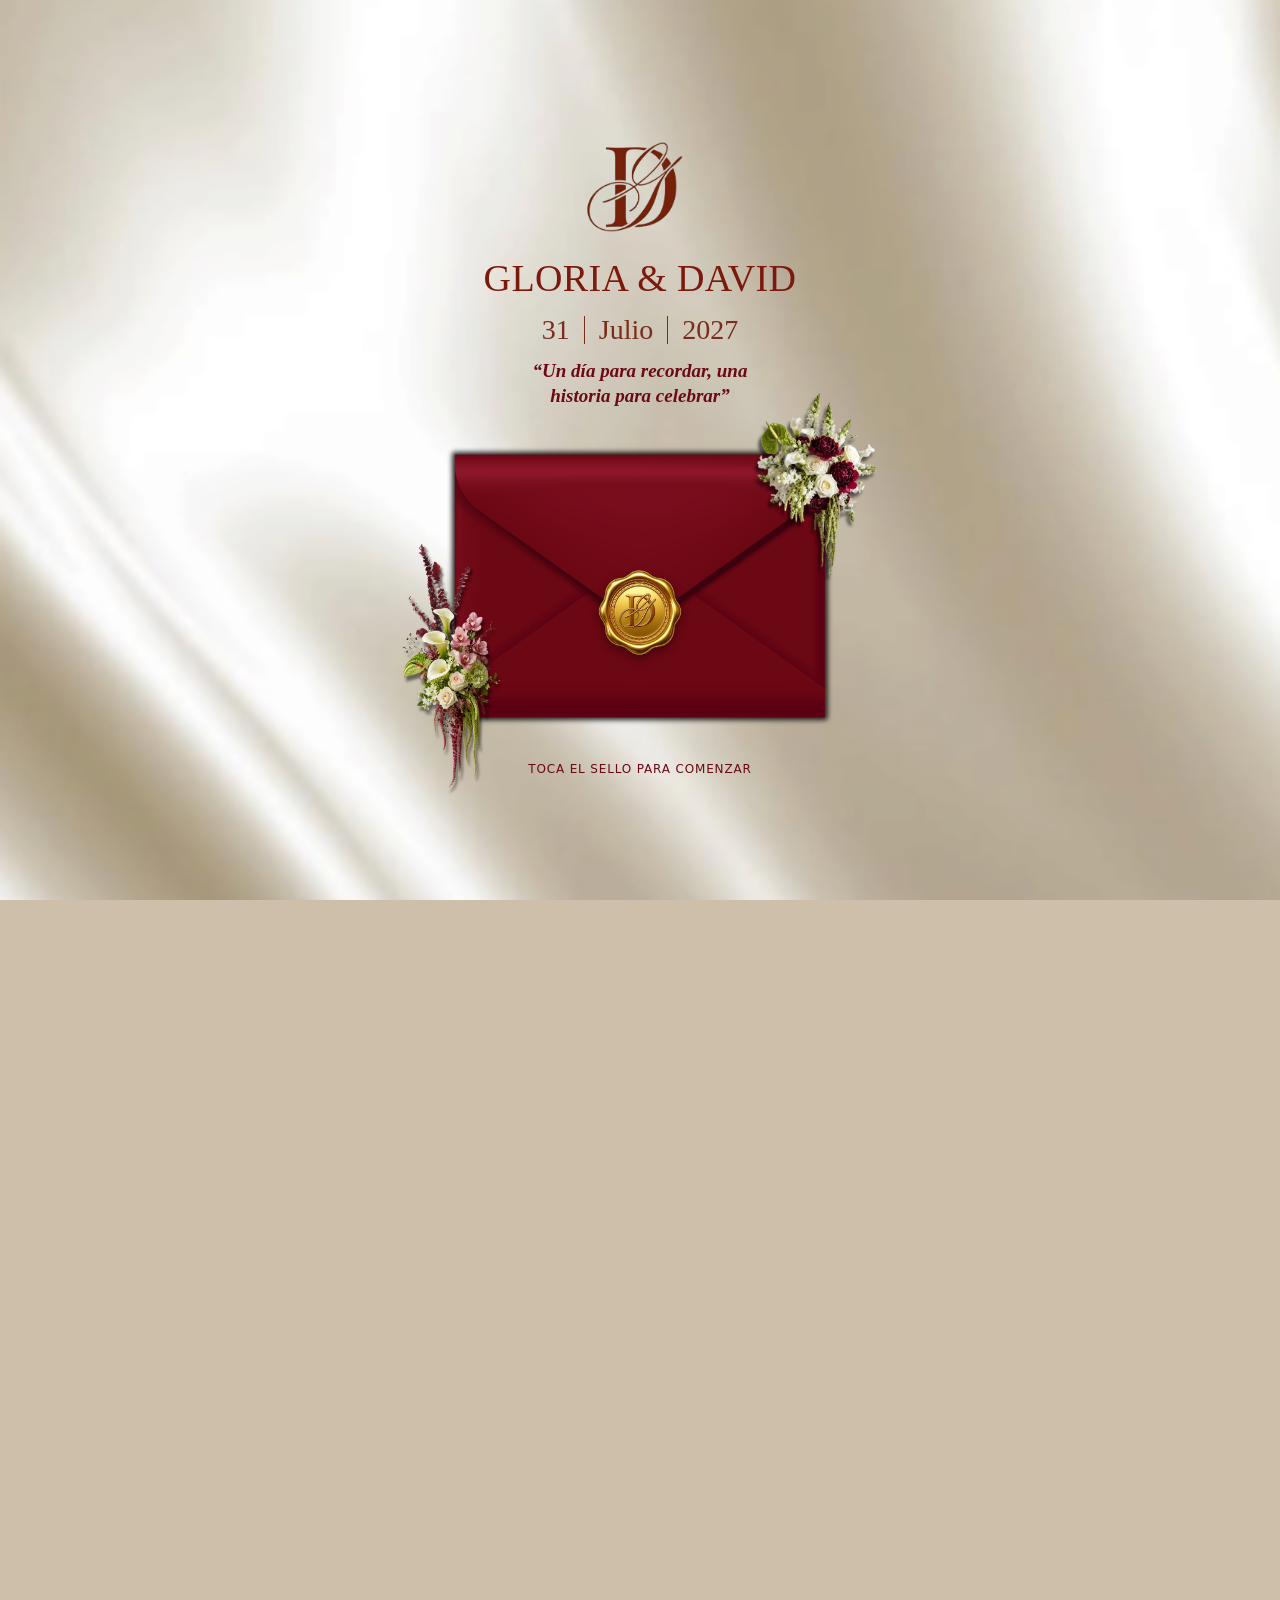
==== index.html @ 421b5a0f "Ajustes de textos para dispositivos moviles" ====
<!doctype html>
<html lang="es">
<head>
  <meta charset="utf-8">
  <meta name="viewport" content="width=device-width, initial-scale=1, viewport-fit=cover">
  <meta name="format-detection" content="telephone=no">
  <meta name="theme-color" content="#6b0a15">
  <meta name="description" content="Invitación a la boda de Gloria y David · 31 de julio de 2027">
  <title>Gloria &amp; David | Invitación de boda</title>
  <link rel="preload" href="assets/fonts/cormorant-garamond-latin-600-normal.woff2" as="font" type="font/woff2" crossorigin>
  <link rel="stylesheet" href="fonts.css">
  <link rel="stylesheet" href="styles.css">
  <script defer src="script.js"></script>
</head>
<body class="locked">

  <!-- ========== PANTALLA 1 · PORTADA CON SOBRE CERRADO ========== -->
  <section class="intro" id="intro" aria-label="Portada de la invitación">
    <div class="intro-inner">
      <img class="intro-mono" src="assets/monograma1.png" alt="Monograma DG">
      <h1 class="intro-names">GLORIA &amp; DAVID</h1>
      <p class="intro-date">31 <i></i> Julio <i></i> 2027</p>
      <p class="intro-quote">“Un día para recordar, una<br>historia para celebrar”</p>

      <div class="env-scene" id="envScene">
        <img class="env-img" src="assets/sobre1.png" alt="Sobre de invitación cerrado">
        <img class="fl fl-tr" src="assets/flor1p1.png" alt="">
        <img class="fl fl-bl" src="assets/flor8iglesia.png" alt="">
        <button class="seal" id="openInvitation" type="button" aria-label="Tocar el sello para abrir la invitación">
          <img src="assets/sello1.png" alt="">
        </button>
      </div>
      <p class="open-prompt" id="openPrompt">TOCA EL SELLO PARA COMENZAR</p>
    </div>
  </section>

  <!-- ========== PANTALLA 2 · INVITACIÓN COMPLETA ========== -->
  <main class="invitation" id="invitation" aria-hidden="true">

    <!-- A · Encabezado, padres, música y frase -->
    <section class="band silk">
      <div class="stage rv" style="--H:1152">
        <img class="it" style="--x:50;--y:35;--w:415" src="assets/sobre2.png" alt="">
        <img class="it" style="--x:75;--y:62;--w:360" src="assets/carta1.png" alt="">
        <img class="it" style="--x:229;--y:72;--w:55" src="assets/sello2.png" alt="">
        <img class="it" style="--x:50;--y:216;--w:415" src="assets/sobre2.0.png" alt="">

        <p class="it t nb" data-mw="118" style="--x:93;--y:135;--w:328;--fs:14">NUESTRA BODA</p>
        <h2 class="it t names" data-mw="216" style="--x:130;--y:152;--w:330;--fs:70" aria-label="David y Gloria">
          <span class="n1">David</span><span class="amp">&amp;</span><span class="n2">Gloria</span>
        </h2>
        <img class="it" style="--x:50;--y:215;--w:415;--h:165" src="assets/sobre2.0.png" alt="" data-crop>
        <img class="it" id="cardParents" style="--x:28;--y:340;--w:202" src="assets/carta2.png" alt="">
        <div class="it t parents" data-limit="#cardParents" style="--x:40;--y:405;--w:178;--fs:12">
          <p class="honor">TENEMOS EL HONOR DE INVITARTE A NUESTRA BODA</p>
          <p class="con">En compañía de nuestros padres</p>
          <p class="pp">Sr. David Ramírez García<br>Sra. Cristina Balderas Vera</p>
          <p class="amp2">&amp;</p>
          <p class="pp">Sr. Juan Manuel<br>Del Angel Sequera<br>Sra. Martha Gaspar Hernandez</p>
        </div>
        <img class="it" style="--x:337;--y:280;--w:160;" src="assets/flor3p2.png" alt="">
        <button class="it vinyl" id="vinyl" type="button" style="--x:275;--y:385;--w:210" aria-label="Reproducir o pausar la música">
          <img src="assets/Disco.png" alt="">
        </button>
        <img class="it" style="--x:150;--y:410;--w:230" src="assets/flor4p2.png" alt="">
        <img class="it" style="--x:105;--y:700;--w:340" src="assets/carta3.png" alt="">
        <p class="it t quote" data-mw="231" style="--x:144;--y:783;--w:260;--fs:27">Nos encontramos, nos<br>elegimos y hoy<br>queremos<br>compartir<br>con ustedes<br>nuestra<br>felicidad.</p>
        <img class="it" style="--x:145;--y:860;--w:220" src="assets/novios.png" alt="Ilustración de los novios">
        <img class="it" style="--x:80;--y:889;--w:70" src="assets/velasp1.png" alt="">
        <img class="it" style="--x:300;--y:670;--w:170" src="assets/flor5p2.png" alt="">
        <img class="it" style="--x:400;--y:1000;--w:105" src="assets/flor6p2.png" alt="">
      </div>
    </section>

    <!-- B · Cuenta regresiva y calendario -->
    <section class="band wine">
      <div class="stage rv" style="--H:790">
        <h3 class="it t faltan" data-mw="227" style="--x:0;--y:60;--w:515;--fs:30">SOLO FALTAN</h3>
        <div class="it t countdown" id="countdown" style="--x:60;--y:100;--w:392;--fs:50">
          <div ><b id="days">000</b><span>DÍAS</span></div>
          <div><b id="hours">00</b><span>HORAS</span></div>
          <div><b id="minutes">00</b><span>MIN</span></div>
          <div><b id="seconds">00</b><span>SEG</span></div>
        </div>
        <p class="it t cd-done" id="countdownDone" hidden style="--x:40;--y:90;--w:420;--fs:30"></p>
        <img class="it" style="--x:80;--y:210;--w:380" src="assets/calendario.png" alt="Calendario de julio de 2027 con el día 31 marcado">
        <img class="it" style="--x:30;--y:390;--w:210" src="assets/flor7calend.png" alt="">
        <button class="it pill" id="calendarBtn" type="button" data-mw="113" style="--x:178;--y:720;--w:156;--h:50;--fs:15">AÑADIR A<br>CALENDARIO</button>
      </div>

      <!-- C · Ceremonia religiosa -->
      <div class="stage rv" style="--H:770">
        <img class="it" style="--x:55;--y:50;--w:403" src="assets/ceremonia.png" alt="">
        <h3 class="it t ev-title" data-mw="269" style="--x:55;--y:138;--w:403;--fs:42">CEREMONIA<br>RELIGIOSA</h3>
        <p class="it t ev-time" data-mw="119" style="--x:55;--y:228;--w:403;--fs:34">6:00 PM</p>
        <img class="it" style="--x:131;--y:282;--w:250" src="assets/iglesia.png" alt="Ilustración de la parroquia">
        <p class="it t ev-place" data-mw="211" style="--x:100;--y:528;--w:312;--fs:26">Parroquia Nuestra<br>Señora del Refugio</p>
        <p class="it t ev-addr" data-mw="238" style="--x:90;--y:595;--w:332;--fs:19">Calle 20 de Noviembre,<br>809, Emiliano Zapata</p>
        <img class="it" style="--x:15;--y:435;--w:170" src="assets/for6.png" alt="">
        <img class="it" style="--x:340;--y:575;--w:160" src="assets/flor9iglesia.png" alt="">
        <a class="it pill" id="mapChurch" target="_blank" rel="noopener" href="#" data-mw="145" style="--x:163;--y:735;--w:187;--h:48;--fs:16">VER UBICACIÓN</a>
      </div>

      <!-- H · Recepción -->
      <div class="stage rv" style="--H:760">
        <img class="it" style="--x:38;--y:70;--w:437" src="assets/recepcion.png" alt="">
        <h3 class="it t ev-title r" data-mw="242" style="--x:40;--y:192;--w:437;--fs:40">RECEPCIÓN</h3>
        <p class="it t ev-time" data-mw="113" style="--x:38;--y:228;--w:437;--fs:32">8:00 PM</p>
        <img class="it" style="--x:165;--y:270;--w:182" src="assets/mesaRecep.png" alt="Ilustración de mesa de banquete">
        <p class="it t ev-place" data-mw="263" style="--x:70;--y:434;--w:392;--fs:24">Salón de Eventos EMCEE</p>
        <p class="it t ev-addr" data-mw="201" style="--x:110;--y:472;--w:312;--fs:21">Av. Rodolfo Garza<br>Cantú, 1211, Col.<br>Tamaulipas</p>
        <img class="it" style="--x:100;--y:515;--w:330" src="assets/flor10recep.png" alt="">
        <a class="it pill" id="mapVenue" target="_blank" rel="noopener" href="#" data-mw="145" style="--x:163;--y:730;--w:187;--h:48;--fs:16">VER UBICACIÓN</a>
      </div>
    </section>

    <!-- I · Programa y J · Mensaje final -->
    <section class="band silk">
      <div class="stage rv" style="--H:560">
        <h3 class="it t prog" data-mw="267" style="--x:0;--y:20;--w:512;--fs:66">Programa</h3>
        <img class="it" style="--x:125;--y:115;--w:290" src="assets/programa.png" alt="Línea de tiempo: 6:00 pm Ceremonia religiosa; 8:00 pm Recepción; 8:30 pm Primer baile de los novios; 9:00 pm Cena y banquete; 1:00 am Fin de la celebración">
      </div>
      <div class="stage rv" style="--H:520">
        
        <img class="it" style="--x:50;--y:0;--w:415" src="assets/sobre2.png" alt="">
        <img class="it" style="--x:90;--y:0;--w:338" src="assets/carta4fin.png" alt="">
        <p class="it t fin" data-mw="213" style="--x:90;--y:56;--w:338;--fs:17.5">QUE LA ALEGRÍA DE<br>ESTE DÍA<br>PERMANEZCA SIEMPRE<br>EN NUESTROS<br>CORAZONES.</p>
        <p class="it t esp" data-mw="160" style="--x:90;--y:175;--w:338;--fs:30">Te esperamos.</p>
        <img class="it" style="--x:50;--y:175;--w:415" src="assets/sobre3fin.png" alt="">
        <img class="it" style="--x:366;--y:56;--w:100" src="assets/flor10fin.png" alt="">
        <a class="it pill pill-light" id="rsvpButton" target="_blank" rel="noopener" href="#" data-mw="102" style="--x:175;--y:228;--w:165;--h:38;--fs:13">CONFIRMA TU ASISTENCIA</a>
      </div>
    </section>
  </main>

  <button class="music-toggle" id="musicToggle" type="button" aria-pressed="false" aria-label="Activar o pausar música" hidden>
    <span class="music-note">♫</span>
  </button>
  <audio id="weddingMusic" loop preload="none"></audio>
  <div class="toast" id="toast" role="status" aria-live="polite"></div>
</body>
</html>
---- fonts.css ----
/* Fuentes alojadas localmente: así el diseño se ve igual aunque no haya internet o Google Fonts tarde en cargar */
@font-face{font-family:"Cormorant Garamond";font-style:normal;font-weight:400;font-display:swap;src:url("assets/fonts/cormorant-garamond-latin-400-normal.woff2") format("woff2")}
@font-face{font-family:"Cormorant Garamond";font-style:italic;font-weight:400;font-display:swap;src:url("assets/fonts/cormorant-garamond-latin-400-italic.woff2") format("woff2")}
@font-face{font-family:"Cormorant Garamond";font-style:normal;font-weight:500;font-display:swap;src:url("assets/fonts/cormorant-garamond-latin-500-normal.woff2") format("woff2")}
@font-face{font-family:"Cormorant Garamond";font-style:italic;font-weight:500;font-display:swap;src:url("assets/fonts/cormorant-garamond-latin-500-italic.woff2") format("woff2")}
@font-face{font-family:"Cormorant Garamond";font-style:normal;font-weight:600;font-display:swap;src:url("assets/fonts/cormorant-garamond-latin-600-normal.woff2") format("woff2")}
@font-face{font-family:"Cormorant Garamond";font-style:italic;font-weight:600;font-display:swap;src:url("assets/fonts/cormorant-garamond-latin-600-italic.woff2") format("woff2")}
@font-face{font-family:"Cormorant Garamond";font-style:normal;font-weight:700;font-display:swap;src:url("assets/fonts/cormorant-garamond-latin-700-normal.woff2") format("woff2")}
@font-face{font-family:"Cormorant Garamond";font-style:italic;font-weight:700;font-display:swap;src:url("assets/fonts/cormorant-garamond-latin-700-italic.woff2") format("woff2")}
@font-face{font-family:"Playfair Display";font-style:normal;font-weight:400;font-display:swap;src:url("assets/fonts/playfair-display-latin-400-normal.woff2") format("woff2")}
@font-face{font-family:"Playfair Display";font-style:italic;font-weight:400;font-display:swap;src:url("assets/fonts/playfair-display-latin-400-italic.woff2") format("woff2")}
@font-face{font-family:"Playfair Display";font-style:normal;font-weight:500;font-display:swap;src:url("assets/fonts/playfair-display-latin-500-normal.woff2") format("woff2")}
@font-face{font-family:"Playfair Display";font-style:italic;font-weight:500;font-display:swap;src:url("assets/fonts/playfair-display-latin-500-italic.woff2") format("woff2")}
@font-face{font-family:"Playfair Display";font-style:normal;font-weight:600;font-display:swap;src:url("assets/fonts/playfair-display-latin-600-normal.woff2") format("woff2")}
@font-face{font-family:"Playfair Display";font-style:italic;font-weight:600;font-display:swap;src:url("assets/fonts/playfair-display-latin-600-italic.woff2") format("woff2")}
@font-face{font-family:"Montserrat";font-style:normal;font-weight:400;font-display:swap;src:url("assets/fonts/montserrat-latin-400-normal.woff2") format("woff2")}
@font-face{font-family:"Montserrat";font-style:italic;font-weight:400;font-display:swap;src:url("assets/fonts/montserrat-latin-400-italic.woff2") format("woff2")}
@font-face{font-family:"Montserrat";font-style:normal;font-weight:500;font-display:swap;src:url("assets/fonts/montserrat-latin-500-normal.woff2") format("woff2")}
@font-face{font-family:"Montserrat";font-style:italic;font-weight:500;font-display:swap;src:url("assets/fonts/montserrat-latin-500-italic.woff2") format("woff2")}
@font-face{font-family:"Montserrat";font-style:normal;font-weight:700;font-display:swap;src:url("assets/fonts/montserrat-latin-700-normal.woff2") format("woff2")}
@font-face{font-family:"Montserrat";font-style:italic;font-weight:700;font-display:swap;src:url("assets/fonts/montserrat-latin-700-italic.woff2") format("woff2")}
@font-face{font-family:"Parisienne";font-style:normal;font-weight:400;font-display:swap;src:url("assets/fonts/parisienne-latin-400-normal.woff2") format("woff2")}
@font-face{font-family:"Pinyon Script";font-style:normal;font-weight:400;font-display:swap;src:url("assets/fonts/pinyon-script-latin-400-normal.woff2") format("woff2")}
---- styles.css ----
:root{
  --wine:#6b0a15; --wine-d:#4a060e; --cream:#f7f1e8;
  --serif:"Cormorant Garamond",Georgia,serif;
  --disp:"Playfair Display",Georgia,serif;
  --sans:"Montserrat",system-ui,sans-serif;
  --script:"Parisienne","Pinyon Script",cursive;
  --calli:"Pinyon Script","Parisienne",cursive;
  /* --tz: compensa la "escala de fuente" del sistema (la calcula script.js; 1 = normal).
     --u : 1/512 del ancho de la tarjeta, ya compensado. Todo el texto se mide con esta unidad. */
  --tz:1;
  --u:calc(100cqw/512*var(--tz,1));
}
*{box-sizing:border-box;margin:0;padding:0}
html {
  scroll-behavior: smooth;
  -webkit-text-size-adjust: none;
  text-size-adjust: none;
}
body{-webkit-text-size-adjust:none;text-size-adjust:none;background:#cdbfa9;color:var(--wine);font-family:var(--serif);overflow-x:hidden}
body.locked{overflow:hidden;height:100svh}
img{display:block;max-width:100%;-webkit-user-drag:none;user-select:none}
button,a{-webkit-tap-highlight-color:transparent}
.sr-only{position:absolute;width:1px;height:1px;overflow:hidden;clip:rect(0 0 0 0);white-space:nowrap}

/* ====== PORTADA ====== */
.intro{position:fixed;inset:0;z-index:50;background:#c9bba5 url("assets/seda.png") center/cover no-repeat;
  display:flex;justify-content:center;overflow:hidden;
  transition:opacity .8s ease}
.intro.leaving{opacity:0;pointer-events:none}
.intro-inner{width:100%;max-width:520px;height:100%;display:flex;flex-direction:column;align-items:center;
  justify-content:center;text-align:center;padding:max(14px,env(safe-area-inset-top)) 14px max(14px,env(safe-area-inset-bottom));
  --ew:clamp(230px,min(80vw,400px,calc((100svh - 360px)*1.4)),400px)}
.intro-mono{width:clamp(70px,13svh,120px);height:auto;margin-bottom:clamp(4px,1.2svh,12px)}
.intro-names{font:400 calc(clamp(26px,4.6svh,38px)*var(--tz,1)*var(--k,1))/1.1 var(--disp);white-space:nowrap;color:#7b1a0c;letter-spacing:.01em}
.intro-date{font:400 calc(clamp(20px,3.4svh,28px)*var(--tz,1)*var(--k,1))/1.2 var(--disp);white-space:nowrap;color:#7b2c1c;margin-top:clamp(6px,1.4svh,14px);display:flex;gap:.5em;align-items:center}
.intro-date i{width:1px;height:1em;background:#7b2c1c}
.intro-quote{font:italic 600 calc(clamp(15px,2.3svh,19px)*var(--tz,1)*var(--k,1))/1.3 var(--disp);white-space:nowrap;color:var(--wine);margin-top:clamp(6px,1.4svh,14px)}
.env-scene{position:relative;width:var(--ew);aspect-ratio:701/499;margin-top:clamp(18px,4svh,40px)}
.env-scene>*{position:absolute}
.env-img{inset:0;width:100%;height:100%}
.fl{z-index:4;pointer-events:none}
.fl-tr{left:78%;top:-20%;width:32%}
.fl-bl{left:-10%;top:30%;width:31%}
.seal{left:50%;top:60%;width:23%;aspect-ratio:1;transform:translate(-50%,-50%);background:none;border:0;cursor:pointer;z-index:5;
  filter:drop-shadow(0 3px 5px rgba(0,0,0,.45))}
.seal::after{content:"";position:absolute;inset:-18px}
.seal img{width:100%;height:100%;object-fit:contain}
.open-prompt{font:500 calc(clamp(10px,1.6svh,12px)*var(--tz,1)*var(--k,1))/1 var(--sans);white-space:nowrap;letter-spacing:.07em;color:var(--wine);margin-top:clamp(18px,4svh,34px);transition:opacity .4s}

/* ====== INVITACIÓN ====== */
.invitation{width:100%;opacity:0;visibility:hidden}
.invitation.show{opacity:1;visibility:visible;transition:opacity .8s ease}
.band{width:100%;display:flex;flex-direction:column;align-items:center;overflow:hidden}
.silk{background:#c9bba5 url("assets/seda.png") center/cover}
.wine{background:#5a0a13 url("assets/sda roja.png") center/cover;padding:6px 0 30px;gap:0}
.stage{position:relative;width:min(100vw,480px);aspect-ratio:512/var(--H);container-type:inline-size;opacity:0;transform:translateY(24px);
  transition:opacity 1s ease,transform 1s ease}
.stage.in{opacity:1;transform:none}
.it{position:absolute;left:calc(var(--x)*100%/512);top:calc(var(--y)*100%/var(--H));width:calc(var(--w)*100%/512);
  transform:rotate(calc(var(--r,0)*1deg))}
img.it{height:auto}
img.it[data-crop]{height:calc(var(--h)*100%/var(--H));object-fit:cover;object-position:top;-webkit-mask-image:linear-gradient(#000 78%,transparent);mask-image:linear-gradient(#000 78%,transparent)}
.t{font-size:calc(var(--fs)*var(--u)*var(--k,1));text-align:center;white-space:nowrap}
.pill{height:calc(var(--h)*100%/var(--H));display:flex;align-items:center;justify-content:center;text-align:center;text-decoration:none;
  border:2px solid #fff;border-radius:999px;color:#f3dede;background:rgba(107,10,21,.35);font:400 calc(var(--fs)*var(--u)*var(--k,1))/1.15 var(--serif);padding:0 .7em;
  letter-spacing:.06em;cursor:pointer;transition:background .3s,transform .2s;min-height:44px}
.pill:hover{background:rgba(255,255,255,.14)}.pill:active{transform:scale(.97)}
.pill-light{border-color:var(--wine);color:var(--wine);background:rgba(255,255,255,.7);letter-spacing:.04em}
.pill-light:hover{background:#fff}

/* A */
.nb{font-family:var(--serif);font-weight:600;color:#7b1220;letter-spacing:.02em;transform:none}
.names{font-family:var(--calli);color:#7b1220;font-weight:500;line-height:1;transform-origin:50% 50%;top:calc((var(--y) + 22)*100%/var(--H))}
.names{text-align:left;white-space:nowrap;line-height:.95}
.names .n1{display:block;width:max-content;margin-left:10%}
.names .amp{display:inline-block;margin-left:12%;font-size:.55em;vertical-align:.1em}
.amp {
  font-family:var(--script);
  font-size: 0.65em;
  font-style: italic;
  font-weight: 400;
  color: #6b0a15;
  display: inline-block;
  margin: 0 8px;
  vertical-align: 15%;
}
.names .n2{display:inline;margin-left:.08em}
.parents{font-family:var(--disp);color:#6b0a15;line-height:1.25}
.parents .honor{white-space:normal;font:700 calc(12.5*var(--u)*var(--k,1))/1.15 var(--sans);letter-spacing:.01em;margin-bottom:calc(14*100cqw/512)}
.parents .con{white-space:normal;font:calc(15*var(--u)*var(--k,1))/1.2 var(--script);margin-bottom:calc(10*100cqw/512)}
.parents .pp{font:400 calc(12.5*var(--u)*var(--k,1))/1.45 var(--disp)}
.parents .amp2{font:calc(30*var(--u)*var(--k,1))/1 var(--script);margin:calc(10*100cqw/512) 0}
.vinyl{background:none;border:0;cursor:pointer;aspect-ratio:1;padding:0;transform:none}
.vinyl img{width:100%;height:100%}
.vinyl.spin img{animation:spin 6s linear infinite}
@keyframes spin{to{transform:rotate(360deg)}}
.play{transform-origin:left top;font:500 calc(11*var(--u)*var(--k,1))/1 var(--sans);letter-spacing:.09em;color:#7b1220;text-align:left;white-space:nowrap}
.quote{font-family:var(--script);color:#fff;line-height:1.38;text-align:right}

/* B */
.faltan{font-family:var(--serif);font-weight:600;color:#fff;letter-spacing:.04em}
.countdown{display:grid;grid-template-columns:repeat(4,1fr);color:#fff;font-family:var(--disp);font-weight:400}
.countdown div{position:relative;display:flex;flex-direction:column;align-items:center}
.countdown b{font-weight:400;line-height:1.05;letter-spacing:.04em}
.countdown div:not(:last-child) b::after{content:":";position:absolute;right:-.2em;top:0}
.countdown span{font:400 calc(15*var(--u)*var(--k,1))/1 var(--disp);letter-spacing:.03em;margin-top:calc(15*100cqw/512)}
.cd-done{font-family:var(--script);color:#fff;line-height:1.3;white-space:normal}

/* C/H */
.ev-title{font-family:var(--serif);font-weight:500;color:var(--wine);line-height:1.12;letter-spacing:.01em}
.ev-time{font-family:var(--serif);font-weight:500;color:var(--wine)}
.ev-place{font-family:var(--serif);font-weight:700;color:var(--wine);line-height:1.12}
.ev-addr{font-family:var(--sans);font-style:italic;font-weight:400;color:var(--wine);line-height:1.22}
.ev-title.r{font-size:calc(40*var(--u)*var(--k,1))}

/* I/J */
.prog{font-family:var(--calli);color:#6b0a15;font-weight:500;line-height:1;transform-origin:50% 50%;top:calc((var(--y) + 22)*100%/var(--H))}
.fin{font-family:var(--serif);font-weight:600;color:#7b1220;line-height:1.2;letter-spacing:.02em}
.esp{font-family:var(--script);color:#7b1220}

/* Estado normal: guinda con letras blancas */
#rsvpButton {
  background: #6b0a15 !important;
  background-color: #6b0a15 !important;
  color: #ffffff !important;
  border: 2px solid #6b0a15 !important;
  opacity: 1 !important;
  transition: background-color .3s ease, color .3s ease, border-color .3s ease;
}

/* Al pasar el cursor */
#rsvpButton:hover {
  background: #ffffff !important;
  color: #6b0a15 !important;
  border-color: #6b0a15 !important;
}

/* Al seleccionar */
#rsvpButton.clicked {
  background: #ffffff !important;
  color: #6b0a15 !important;
  border: 2px solid #6b0a15 !important;
  opacity: 1 !important;
}

/* controles */
.music-toggle{position:fixed;right:max(14px,env(safe-area-inset-right));bottom:max(14px,env(safe-area-inset-bottom));z-index:40;
  width:48px;height:48px;border-radius:50%;border:2px solid #fff;background:rgba(107,10,21,.88);color:#fff;font-size:22px;cursor:pointer;
  box-shadow:0 4px 14px rgba(0,0,0,.3)}
.music-toggle.playing .music-note{display:inline-block;animation:spin 3s linear infinite}
.toast{position:fixed;left:50%;bottom:80px;transform:translate(-50%,20px);max-width:88vw;background:rgba(40,5,10,.92);color:#fff;
  font:400 calc(14px*var(--tz,1))/1.4 var(--sans);padding:12px 18px;border-radius:12px;opacity:0;pointer-events:none;transition:.3s;z-index:60;text-align:center}
.toast.show{opacity:1;transform:translate(-50%,0)}
@media (prefers-reduced-motion:reduce){*{animation:none!important;transition-duration:.01s!important}}

/* ===== ADAPTACIÓN A CUALQUIER DISPOSITIVO ===== */

html{width:100%;overflow-x:clip}
body{width:100%;min-width:0;overflow-x:clip}

.stage{width:min(100%,480px);flex-shrink:0}
.stage img{max-width:100%}

/* En pantallas grandes la tarjeta crece un poco; todo escala en proporción */
@media (min-width:768px){
  .stage{width:min(100%,520px)}
}

/* Textos con saltos de línea definidos: nunca se parten solos (el JS los reduce si no caben) */
.countdown b{white-space:nowrap}
.pill{max-width:100%;overflow:hidden}
.fin,.quote,.ev-addr,.ev-place,.ev-title{overflow-wrap:normal}

@media screen and (max-width:600px){
  .intro-inner{width:100%;padding-left:12px;padding-right:12px}
  .stage{width:100%}
  .music-toggle{width:46px;height:46px}
}
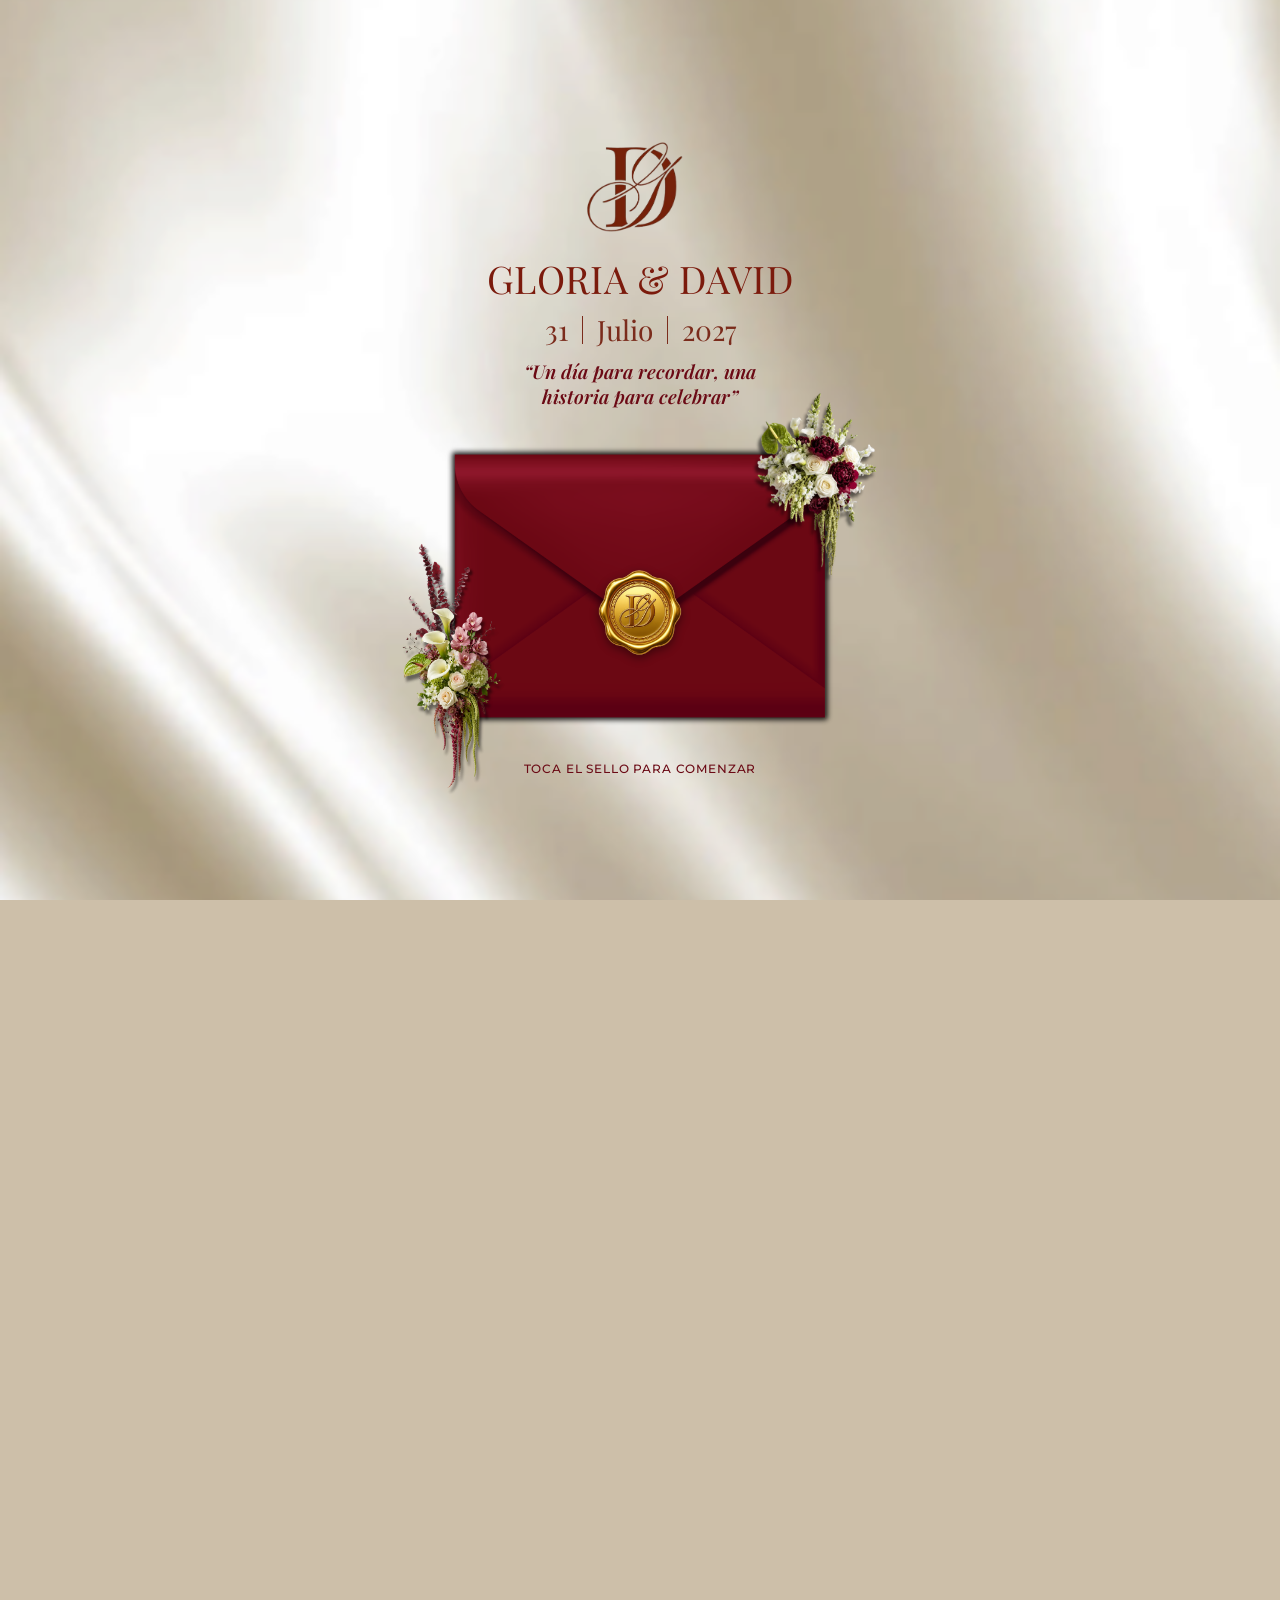
==== commit ad000e4b: "Ajustes de textos para dispositivos moviles" ====
--- a/index.html
+++ b/index.html
@@ -86,6 +86,7 @@
         <img class="it" style="--x:80;--y:210;--w:380" src="assets/calendario.png" alt="Calendario de julio de 2027 con el día 31 marcado">
         <img class="it" style="--x:30;--y:390;--w:210" src="assets/flor7calend.png" alt="">
         <button class="it pill" id="calendarBtn" type="button" data-mw="113" style="--x:178;--y:720;--w:156;--h:50;--fs:15">AÑADIR A<br>CALENDARIO</button>
+        <br>
       </div>
 
       <!-- C · Ceremonia religiosa -->
--- a/fonts.css
+++ b/fonts.css
@@ -1,23 +1,16 @@
-/* Fuentes alojadas localmente: así el diseño se ve igual aunque no haya internet o Google Fonts tarde en cargar */
+/* Mismas fuentes y estilos que cargaba la versión original desde Google Fonts, ahora alojadas en el proyecto */
 @font-face{font-family:"Cormorant Garamond";font-style:normal;font-weight:400;font-display:swap;src:url("assets/fonts/cormorant-garamond-latin-400-normal.woff2") format("woff2")}
-@font-face{font-family:"Cormorant Garamond";font-style:italic;font-weight:400;font-display:swap;src:url("assets/fonts/cormorant-garamond-latin-400-italic.woff2") format("woff2")}
 @font-face{font-family:"Cormorant Garamond";font-style:normal;font-weight:500;font-display:swap;src:url("assets/fonts/cormorant-garamond-latin-500-normal.woff2") format("woff2")}
+@font-face{font-family:"Cormorant Garamond";font-style:normal;font-weight:600;font-display:swap;src:url("assets/fonts/cormorant-garamond-latin-600-normal.woff2") format("woff2")}
+@font-face{font-family:"Cormorant Garamond";font-style:normal;font-weight:700;font-display:swap;src:url("assets/fonts/cormorant-garamond-latin-700-normal.woff2") format("woff2")}
 @font-face{font-family:"Cormorant Garamond";font-style:italic;font-weight:500;font-display:swap;src:url("assets/fonts/cormorant-garamond-latin-500-italic.woff2") format("woff2")}
-@font-face{font-family:"Cormorant Garamond";font-style:normal;font-weight:600;font-display:swap;src:url("assets/fonts/cormorant-garamond-latin-600-normal.woff2") format("woff2")}
-@font-face{font-family:"Cormorant Garamond";font-style:italic;font-weight:600;font-display:swap;src:url("assets/fonts/cormorant-garamond-latin-600-italic.woff2") format("woff2")}
-@font-face{font-family:"Cormorant Garamond";font-style:normal;font-weight:700;font-display:swap;src:url("assets/fonts/cormorant-garamond-latin-700-normal.woff2") format("woff2")}
-@font-face{font-family:"Cormorant Garamond";font-style:italic;font-weight:700;font-display:swap;src:url("assets/fonts/cormorant-garamond-latin-700-italic.woff2") format("woff2")}
+@font-face{font-family:"Montserrat";font-style:normal;font-weight:400;font-display:swap;src:url("assets/fonts/montserrat-latin-400-normal.woff2") format("woff2")}
+@font-face{font-family:"Montserrat";font-style:normal;font-weight:500;font-display:swap;src:url("assets/fonts/montserrat-latin-500-normal.woff2") format("woff2")}
+@font-face{font-family:"Montserrat";font-style:normal;font-weight:700;font-display:swap;src:url("assets/fonts/montserrat-latin-700-normal.woff2") format("woff2")}
+@font-face{font-family:"Montserrat";font-style:italic;font-weight:400;font-display:swap;src:url("assets/fonts/montserrat-latin-400-italic.woff2") format("woff2")}
+@font-face{font-family:"Parisienne";font-style:normal;font-weight:400;font-display:swap;src:url("assets/fonts/parisienne-latin-400-normal.woff2") format("woff2")}
+@font-face{font-family:"Pinyon Script";font-style:normal;font-weight:400;font-display:swap;src:url("assets/fonts/pinyon-script-latin-400-normal.woff2") format("woff2")}
 @font-face{font-family:"Playfair Display";font-style:normal;font-weight:400;font-display:swap;src:url("assets/fonts/playfair-display-latin-400-normal.woff2") format("woff2")}
-@font-face{font-family:"Playfair Display";font-style:italic;font-weight:400;font-display:swap;src:url("assets/fonts/playfair-display-latin-400-italic.woff2") format("woff2")}
 @font-face{font-family:"Playfair Display";font-style:normal;font-weight:500;font-display:swap;src:url("assets/fonts/playfair-display-latin-500-normal.woff2") format("woff2")}
 @font-face{font-family:"Playfair Display";font-style:italic;font-weight:500;font-display:swap;src:url("assets/fonts/playfair-display-latin-500-italic.woff2") format("woff2")}
-@font-face{font-family:"Playfair Display";font-style:normal;font-weight:600;font-display:swap;src:url("assets/fonts/playfair-display-latin-600-normal.woff2") format("woff2")}
 @font-face{font-family:"Playfair Display";font-style:italic;font-weight:600;font-display:swap;src:url("assets/fonts/playfair-display-latin-600-italic.woff2") format("woff2")}
-@font-face{font-family:"Montserrat";font-style:normal;font-weight:400;font-display:swap;src:url("assets/fonts/montserrat-latin-400-normal.woff2") format("woff2")}
-@font-face{font-family:"Montserrat";font-style:italic;font-weight:400;font-display:swap;src:url("assets/fonts/montserrat-latin-400-italic.woff2") format("woff2")}
-@font-face{font-family:"Montserrat";font-style:normal;font-weight:500;font-display:swap;src:url("assets/fonts/montserrat-latin-500-normal.woff2") format("woff2")}
-@font-face{font-family:"Montserrat";font-style:italic;font-weight:500;font-display:swap;src:url("assets/fonts/montserrat-latin-500-italic.woff2") format("woff2")}
-@font-face{font-family:"Montserrat";font-style:normal;font-weight:700;font-display:swap;src:url("assets/fonts/montserrat-latin-700-normal.woff2") format("woff2")}
-@font-face{font-family:"Montserrat";font-style:italic;font-weight:700;font-display:swap;src:url("assets/fonts/montserrat-latin-700-italic.woff2") format("woff2")}
-@font-face{font-family:"Parisienne";font-style:normal;font-weight:400;font-display:swap;src:url("assets/fonts/parisienne-latin-400-normal.woff2") format("woff2")}
-@font-face{font-family:"Pinyon Script";font-style:normal;font-weight:400;font-display:swap;src:url("assets/fonts/pinyon-script-latin-400-normal.woff2") format("woff2")}
--- a/styles.css
+++ b/styles.css
@@ -52,7 +52,37 @@
 .invitation.show{opacity:1;visibility:visible;transition:opacity .8s ease}
 .band{width:100%;display:flex;flex-direction:column;align-items:center;overflow:hidden}
 .silk{background:#c9bba5 url("assets/seda.png") center/cover}
-.wine{background:#5a0a13 url("assets/sda roja.png") center/cover;padding:6px 0 30px;gap:0}
+.wine {
+  background:
+    radial-gradient(
+      ellipse at 18% 12%,
+      rgba(174, 75, 91, 0.32) 0%,
+      rgba(120, 35, 51, 0.12) 25%,
+      transparent 52%
+    ),
+    radial-gradient(
+      ellipse at 82% 38%,
+      rgba(137, 42, 59, 0.28) 0%,
+      transparent 48%
+    ),
+    radial-gradient(
+      ellipse at 45% 75%,
+      rgba(110, 25, 43, 0.30) 0%,
+      transparent 50%
+    ),
+    linear-gradient(
+      125deg,
+      #190309 0%,
+      #3b0712 20%,
+      #641323 42%,
+      #350610 62%,
+      #570c1c 82%,
+      #1d0309 100%
+    );
+
+  padding: 6px 0 30px;
+  gap: 0;
+}
 .stage{position:relative;width:min(100vw,480px);aspect-ratio:512/var(--H);container-type:inline-size;opacity:0;transform:translateY(24px);
   transition:opacity 1s ease,transform 1s ease}
 .stage.in{opacity:1;transform:none}
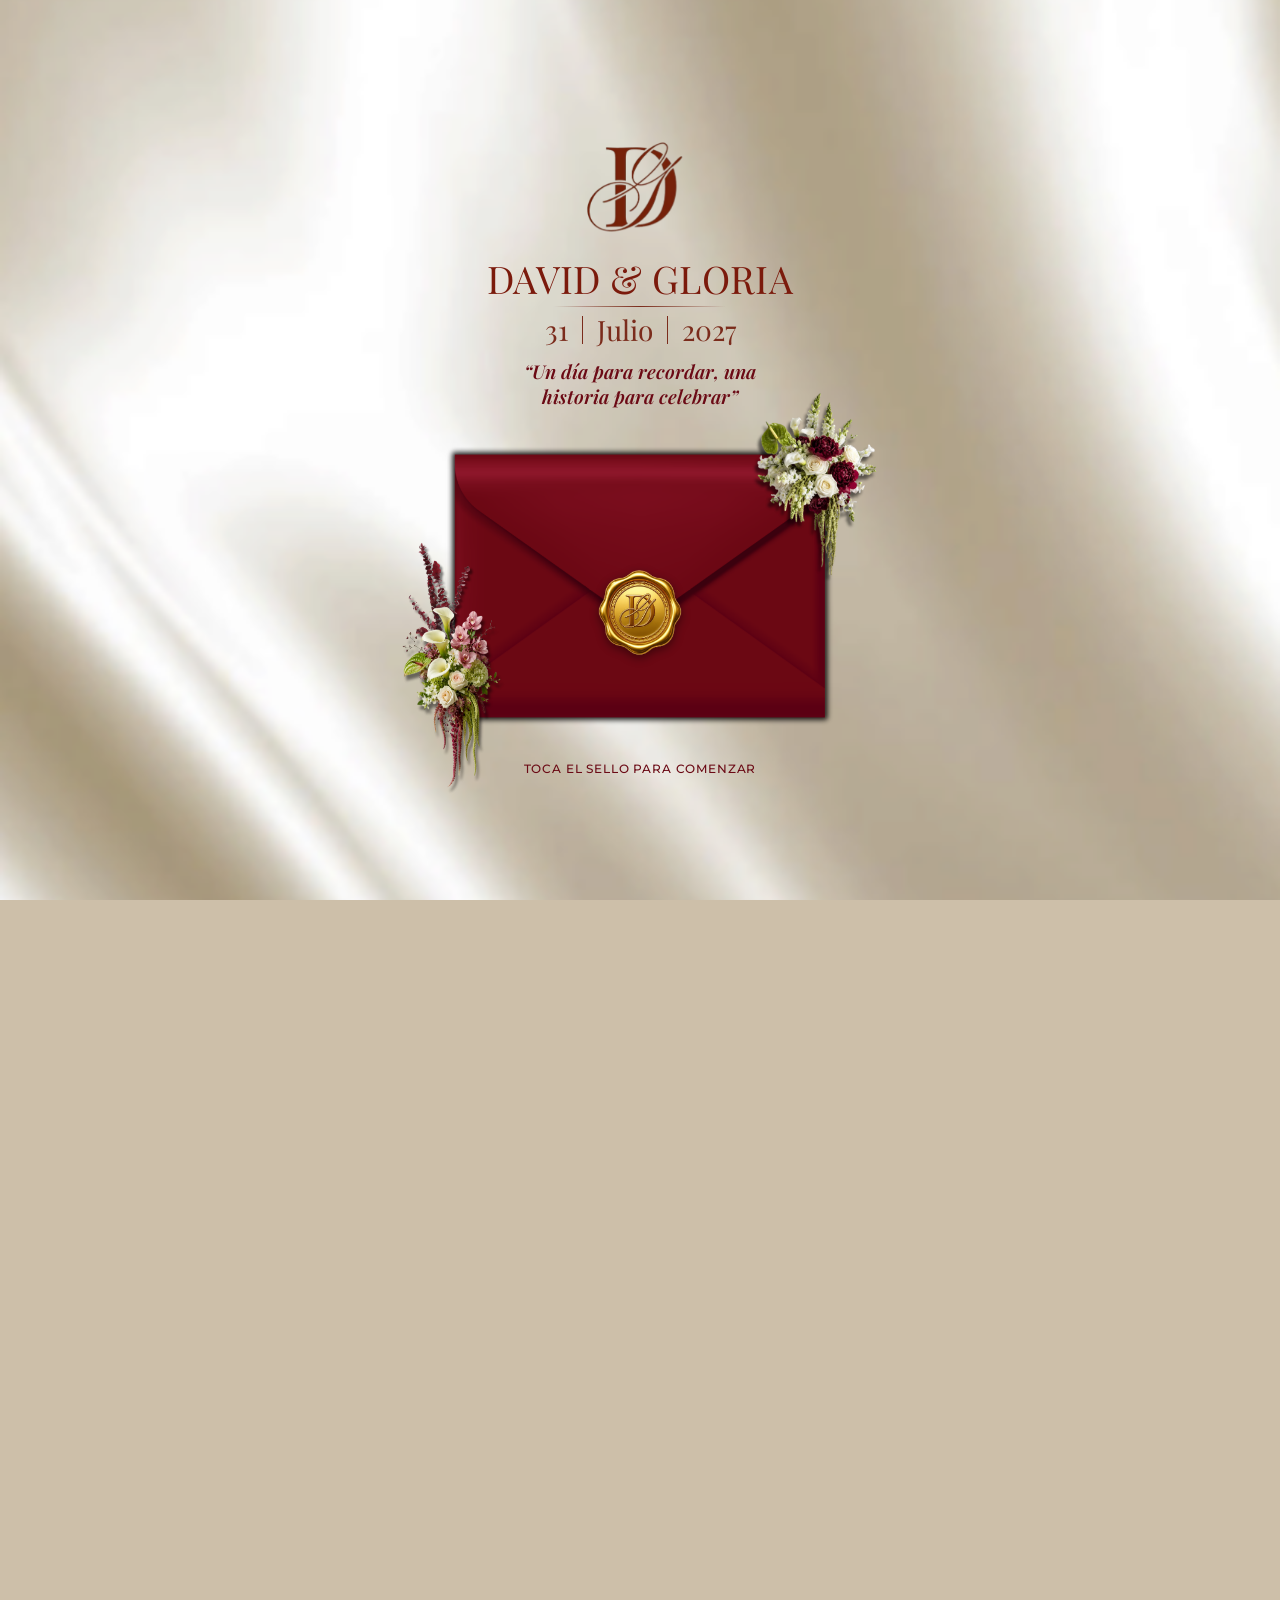
==== commit c4d318f2: "Ajustes de INVITACION" ====
--- a/index.html
+++ b/index.html
@@ -18,7 +18,7 @@
   <section class="intro" id="intro" aria-label="Portada de la invitación">
     <div class="intro-inner">
       <img class="intro-mono" src="assets/monograma1.png" alt="Monograma DG">
-      <h1 class="intro-names">GLORIA &amp; DAVID</h1>
+      <h1 class="intro-names">DAVID &amp; GLORIA</h1>
       <p class="intro-date">31 <i></i> Julio <i></i> 2027</p>
       <p class="intro-quote">“Un día para recordar, una<br>historia para celebrar”</p>
 
@@ -131,6 +131,22 @@
         <img class="it" style="--x:366;--y:56;--w:100" src="assets/flor10fin.png" alt="">
         <a class="it pill pill-light" id="rsvpButton" target="_blank" rel="noopener" href="#" data-mw="102" style="--x:175;--y:228;--w:165;--h:38;--fs:13">CONFIRMA TU ASISTENCIA</a>
       </div>
+      
+      <!-- Cierre -->
+      <footer class="end rv" aria-label="Final de la invitación">
+        <div class="end-orn" aria-hidden="true">
+          <i></i>
+          <svg viewBox="0 0 40 16" width="40" height="16" fill="none" stroke="currentColor" stroke-width="1">
+            <path d="M20 1.5 L26 8 L20 14.5 L14 8 Z"/>
+            <circle cx="7" cy="8" r="1.4" fill="currentColor" stroke="none"/>
+            <circle cx="33" cy="8" r="1.4" fill="currentColor" stroke="none"/>
+          </svg>
+          <i></i>
+        </div>
+        <p class="end-thanks">Gracias por ser parte de nuestra historia</p>
+        <p class="end-names">David &amp; Gloria</p>
+        <p class="end-date">31 · JULIO · 2027</p>
+      </footer>
     </section>
   </main>
 
--- a/styles.css
+++ b/styles.css
@@ -80,7 +80,7 @@
       #1d0309 100%
     );
 
-  padding: 6px 0 30px;
+  padding: 6px 0  clamp(84px,20vw,120px);
   gap: 0;
 }
 .stage{position:relative;width:min(100vw,480px);aspect-ratio:512/var(--H);container-type:inline-size;opacity:0;transform:translateY(24px);
@@ -206,3 +206,53 @@
   .stage{width:100%}
   .music-toggle{width:46px;height:46px}
 }
+
+/* ===== Animaciones de la portada ===== */
+@keyframes introRise{from{opacity:0;transform:translateY(16px);filter:blur(6px)}to{opacity:1;transform:none;filter:blur(0)}}
+@keyframes monoIn{from{opacity:0;transform:scale(.8) translateY(8px)}to{opacity:1;transform:none}}
+@keyframes drawLine{from{transform:scaleX(0);opacity:0}to{transform:scaleX(1);opacity:1}}
+@keyframes growLine{from{transform:scaleY(0)}to{transform:scaleY(1)}}
+@keyframes envRise{from{opacity:0;transform:translateY(28px) scale(.96)}to{opacity:1;transform:none}}
+@keyframes sealIn{from{opacity:0;transform:translate(-50%,-50%) scale(.4) rotate(-25deg)}to{opacity:1;transform:translate(-50%,-50%) scale(1) rotate(0)}}
+@keyframes sealPulse{
+  0%,100%{transform:translate(-50%,-50%) scale(1);filter:drop-shadow(0 3px 5px rgba(0,0,0,.45))}
+  50%{transform:translate(-50%,-50%) scale(1.07);filter:drop-shadow(0 4px 14px rgba(190,140,40,.75))}}
+@keyframes promptGlow{0%,100%{opacity:.5}50%{opacity:1}}
+@keyframes flowerFade{from{opacity:0}to{opacity:1}}
+
+.intro-mono{animation:monoIn 1s cubic-bezier(.2,.7,.2,1) .15s both}
+.intro-names{position:relative;animation:introRise 1.1s cubic-bezier(.2,.7,.2,1) .5s both}
+.intro-names::after{content:"";position:absolute;left:22%;right:22%;bottom:-7px;height:1px;
+  background:linear-gradient(90deg,transparent,#7b2c1c,transparent);transform-origin:center;
+  animation:drawLine 1.2s ease 1.5s both}
+.intro-date{animation:introRise 1s cubic-bezier(.2,.7,.2,1) 1s both}
+.intro-date i{transform-origin:center;animation:growLine .8s ease 1.6s both}
+.intro-quote{animation:introRise 1.1s cubic-bezier(.2,.7,.2,1) 1.35s both}
+.env-scene{animation:envRise 1.1s cubic-bezier(.2,.7,.2,1) 1.7s both}
+.fl{animation:flowerFade 2s ease-in-out 1.9s both}
+.seal{animation:sealIn .9s cubic-bezier(.2,.8,.2,1.2) 2.3s both,sealPulse 2.8s ease-in-out 3.4s infinite}
+.open-prompt{animation:introRise 1s ease 2.7s both,promptGlow 2.6s ease-in-out 3.8s infinite}
+
+/* ===== Cierre de la invitación ===== */
+.end{width:min(100%,480px);text-align:center;color:var(--wine);
+  padding:6px 24px calc(56px + env(safe-area-inset-bottom,0px));display:flex;flex-direction:column;align-items:center;
+  opacity:0;transform:translateY(14px);transition:opacity .9s ease,transform .9s ease}
+.end.in{opacity:1;transform:none}
+.end>*{opacity:0;transform:translateY(12px);transition:opacity .9s ease,transform .9s ease}
+.end.in>*{opacity:1;transform:none}
+.end.in>:nth-child(2){transition-delay:.3s}
+.end.in>:nth-child(3){transition-delay:.55s}
+.end.in>:nth-child(4){transition-delay:.8s}
+.end-orn{display:flex;align-items:center;justify-content:center;gap:12px;margin-bottom:clamp(14px,3.6vw,20px)}
+.end-orn i{display:block;height:1px;width:clamp(44px,18vw,84px);transition:transform 1.3s ease .2s}
+.end-orn i:first-child{background:linear-gradient(90deg,transparent,var(--wine));transform:scaleX(0);transform-origin:right}
+.end-orn i:last-child{background:linear-gradient(90deg,var(--wine),transparent);transform:scaleX(0);transform-origin:left}
+.end.in .end-orn i{transform:scaleX(1)}
+.end-thanks{font:italic 500 calc(clamp(15px,4.1vw,18px)*var(--tz,1))/1.35 var(--serif);max-width:78%;text-wrap:balance;opacity:.9}
+.end-names{font:400 calc(clamp(34px,9.5vw,44px)*var(--tz,1)*var(--k,1))/1.1 var(--calli);white-space:nowrap;margin-top:clamp(8px,2vw,12px)}
+.end-date{font:600 calc(clamp(11px,3vw,13px)*var(--tz,1)*var(--k,1))/1 var(--serif);white-space:nowrap;letter-spacing:.34em;margin-top:clamp(8px,2.2vw,12px);padding-left:.34em;opacity:.85}
+
+@media (prefers-reduced-motion:reduce){
+  .intro *,.intro *::after{animation:none!important}
+  .end,.end>*,.end-orn i{transition:none!important}
+}
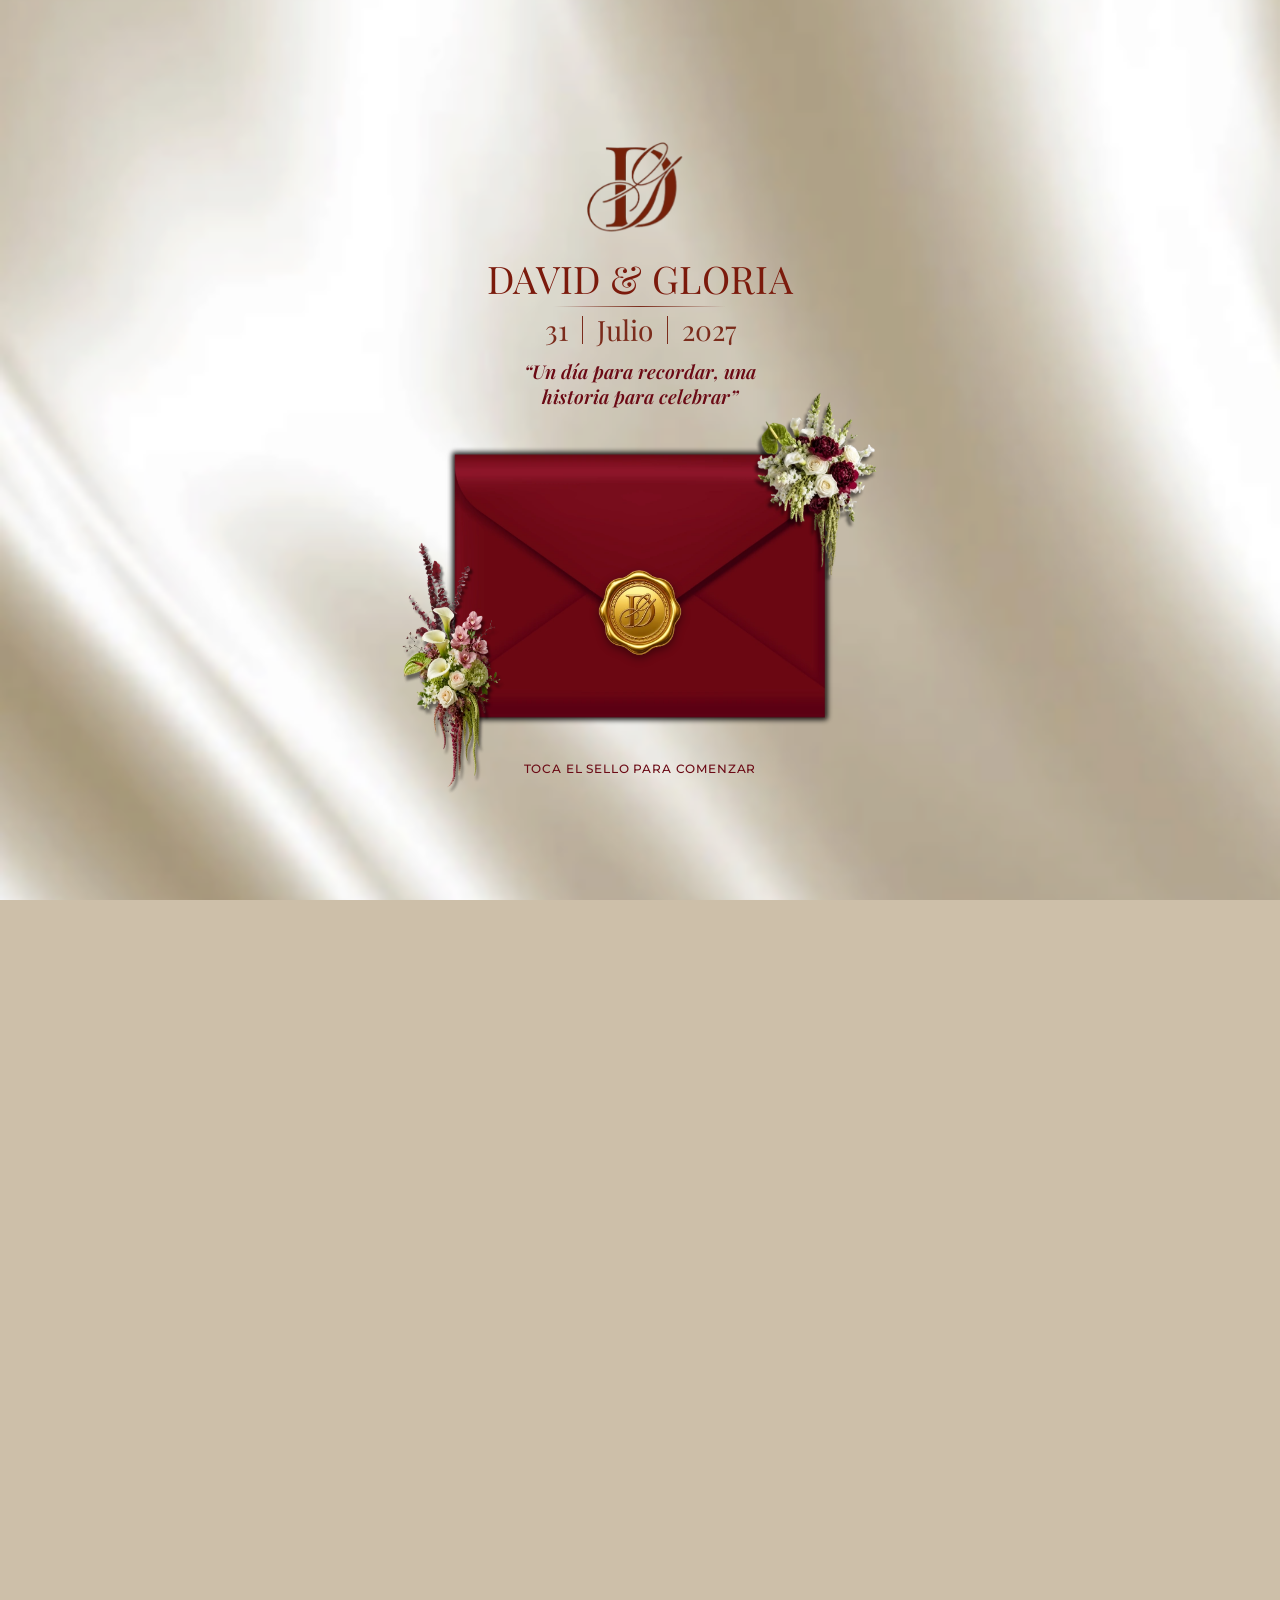
==== commit bbbb27bc: "mejorar botones" ====
--- a/index.html
+++ b/index.html
@@ -6,6 +6,17 @@
   <meta name="format-detection" content="telephone=no">
   <meta name="theme-color" content="#6b0a15">
   <meta name="description" content="Invitación a la boda de Gloria y David · 31 de julio de 2027">
+
+  <meta property="og:type" content="website">
+  <meta property="og:title" content="Gloria & David | Nuestra boda">
+  <meta property="og:description" content="Con mucha alegría te invitamos a celebrar nuestro día especial.">
+  <meta property="og:url" content="https://gloriadelangel12.github.io/boda-gloria-david/">
+  <meta property="og:image" content="https://gloriadelangel12.github.io/boda-gloria-david/assets/preview-boda.jpg">
+  <meta property="og:image:width" content="1200">
+  <meta property="og:image:height" content="630">
+  <meta property="og:image:alt" content="Invitación de boda de Gloria y David">
+  <meta name="twitter:card" content="summary_large_image">
+
   <title>Gloria &amp; David | Invitación de boda</title>
   <link rel="preload" href="assets/fonts/cormorant-garamond-latin-600-normal.woff2" as="font" type="font/woff2" crossorigin>
   <link rel="stylesheet" href="fonts.css">
@@ -17,17 +28,17 @@
   <!-- ========== PANTALLA 1 · PORTADA CON SOBRE CERRADO ========== -->
   <section class="intro" id="intro" aria-label="Portada de la invitación">
     <div class="intro-inner">
-      <img class="intro-mono" src="assets/monograma1.png" alt="Monograma DG">
+      <img class="intro-mono" src="assets/monograma1.webp" alt="Monograma DG">
       <h1 class="intro-names">DAVID &amp; GLORIA</h1>
       <p class="intro-date">31 <i></i> Julio <i></i> 2027</p>
       <p class="intro-quote">“Un día para recordar, una<br>historia para celebrar”</p>
 
       <div class="env-scene" id="envScene">
-        <img class="env-img" src="assets/sobre1.png" alt="Sobre de invitación cerrado">
-        <img class="fl fl-tr" src="assets/flor1p1.png" alt="">
-        <img class="fl fl-bl" src="assets/flor8iglesia.png" alt="">
+        <img class="env-img" src="assets/sobre1.webp" alt="Sobre de invitación cerrado">
+        <img class="fl fl-tr" src="assets/flor1p1.webp" alt="">
+        <img class="fl fl-bl" src="assets/flor8iglesia.webp" alt="">
         <button class="seal" id="openInvitation" type="button" aria-label="Tocar el sello para abrir la invitación">
-          <img src="assets/sello1.png" alt="">
+          <img src="assets/sello1.webp" alt="">
         </button>
       </div>
       <p class="open-prompt" id="openPrompt">TOCA EL SELLO PARA COMENZAR</p>
@@ -40,77 +51,78 @@
     <!-- A · Encabezado, padres, música y frase -->
     <section class="band silk">
       <div class="stage rv" style="--H:1152">
-        <img class="it" style="--x:50;--y:35;--w:415" src="assets/sobre2.png" alt="">
-        <img class="it" style="--x:75;--y:62;--w:360" src="assets/carta1.png" alt="">
-        <img class="it" style="--x:229;--y:72;--w:55" src="assets/sello2.png" alt="">
-        <img class="it" style="--x:50;--y:216;--w:415" src="assets/sobre2.0.png" alt="">
+        <img class="it" style="--x:50;--y:35;--w:415" src="assets/sobre2.webp" alt="">
+        <img class="it" style="--x:75;--y:62;--w:360" src="assets/carta1.webp" alt="">
+        <img class="it" style="--x:229;--y:72;--w:55" src="assets/sello2.webp" alt="">
+        <img class="it" style="--x:50;--y:216;--w:415" src="assets/sobre2.0.webp" alt="">
 
         <p class="it t nb" data-mw="118" style="--x:93;--y:135;--w:328;--fs:14">NUESTRA BODA</p>
         <h2 class="it t names" data-mw="216" style="--x:130;--y:152;--w:330;--fs:70" aria-label="David y Gloria">
           <span class="n1">David</span><span class="amp">&amp;</span><span class="n2">Gloria</span>
         </h2>
-        <img class="it" style="--x:50;--y:215;--w:415;--h:165" src="assets/sobre2.0.png" alt="" data-crop>
-        <img class="it" id="cardParents" style="--x:28;--y:340;--w:202" src="assets/carta2.png" alt="">
+        <img class="it" style="--x:50;--y:215;--w:415;--h:165" src="assets/sobre2.0.webp" alt="" data-crop>
+        <img class="it" id="cardParents" style="--x:28;--y:340;--w:202" src="assets/carta2.webp" alt="">
         <div class="it t parents" data-limit="#cardParents" style="--x:40;--y:405;--w:178;--fs:12">
           <p class="honor">TENEMOS EL HONOR DE INVITARTE A NUESTRA BODA</p>
           <p class="con">En compañía de nuestros padres</p>
           <p class="pp">Sr. David Ramírez García<br>Sra. Cristina Balderas Vera</p>
           <p class="amp2">&amp;</p>
-          <p class="pp">Sr. Juan Manuel<br>Del Angel Sequera<br>Sra. Martha Gaspar Hernandez</p>
+          <p class="pp">Sr. Juan Manuel<br>Del Angel Sequera<br>Sra. Martha Gaspar Hernández</p>
         </div>
-        <img class="it" style="--x:337;--y:280;--w:160;" src="assets/flor3p2.png" alt="">
+        <img class="it" style="--x:337;--y:280;--w:160;" src="assets/flor3p2.webp" alt="">
         <button class="it vinyl" id="vinyl" type="button" style="--x:275;--y:385;--w:210" aria-label="Reproducir o pausar la música">
-          <img src="assets/Disco.png" alt="">
+          <img src="assets/Disco.webp" alt="">
         </button>
-        <img class="it" style="--x:150;--y:410;--w:230" src="assets/flor4p2.png" alt="">
-        <img class="it" style="--x:105;--y:700;--w:340" src="assets/carta3.png" alt="">
+        <img class="it" style="--x:150;--y:410;--w:230" src="assets/flor4p2.webp" alt="">
+        <img class="it" style="--x:105;--y:700;--w:340" src="assets/carta3.webp" alt="">
         <p class="it t quote" data-mw="231" style="--x:144;--y:783;--w:260;--fs:27">Nos encontramos, nos<br>elegimos y hoy<br>queremos<br>compartir<br>con ustedes<br>nuestra<br>felicidad.</p>
-        <img class="it" style="--x:145;--y:860;--w:220" src="assets/novios.png" alt="Ilustración de los novios">
-        <img class="it" style="--x:80;--y:889;--w:70" src="assets/velasp1.png" alt="">
-        <img class="it" style="--x:300;--y:670;--w:170" src="assets/flor5p2.png" alt="">
-        <img class="it" style="--x:400;--y:1000;--w:105" src="assets/flor6p2.png" alt="">
+        <img class="it" style="--x:145;--y:860;--w:220" src="assets/novios.webp" alt="Ilustración de los novios">
+        <img class="it" style="--x:80;--y:889;--w:70" src="assets/velasp1.webp" alt="">
+        <img class="it" style="--x:300;--y:670;--w:170" src="assets/flor5p2.webp" alt="">
+        <img class="it" style="--x:400;--y:1000;--w:105" src="assets/flor6p2.webp" alt="">
       </div>
     </section>
 
     <!-- B · Cuenta regresiva y calendario -->
     <section class="band wine">
-      <div class="stage rv" style="--H:790">
-        <h3 class="it t faltan" data-mw="227" style="--x:0;--y:60;--w:515;--fs:30">SOLO FALTAN</h3>
-        <div class="it t countdown" id="countdown" style="--x:60;--y:100;--w:392;--fs:50">
+      <div class="orn" aria-hidden="true"><i></i><svg viewBox="0 0 40 16" width="40" height="16" fill="none" stroke="currentColor" stroke-width="1"><path d="M20 1.5 L26 8 L20 14.5 L14 8 Z"/><circle cx="7" cy="8" r="1.4" fill="currentColor" stroke="none"/><circle cx="33" cy="8" r="1.4" fill="currentColor" stroke="none"/></svg><i></i></div>
+      <div class="stage rv" style="--H:725.1">
+        <h3 class="it t faltan" data-mw="227" style="--x:0;--y:-7.5;--w:515;--fs:30">SOLO FALTAN</h3>
+        <div class="it t countdown" id="countdown" style="--x:50;--y:32.5;--w:412;--fs:46">
           <div ><b id="days">000</b><span>DÍAS</span></div>
           <div><b id="hours">00</b><span>HORAS</span></div>
           <div><b id="minutes">00</b><span>MIN</span></div>
           <div><b id="seconds">00</b><span>SEG</span></div>
         </div>
-        <p class="it t cd-done" id="countdownDone" hidden style="--x:40;--y:90;--w:420;--fs:30"></p>
-        <img class="it" style="--x:80;--y:210;--w:380" src="assets/calendario.png" alt="Calendario de julio de 2027 con el día 31 marcado">
-        <img class="it" style="--x:30;--y:390;--w:210" src="assets/flor7calend.png" alt="">
-        <button class="it pill" id="calendarBtn" type="button" data-mw="113" style="--x:178;--y:720;--w:156;--h:50;--fs:15">AÑADIR A<br>CALENDARIO</button>
+        <p class="it t cd-done" id="countdownDone" hidden style="--x:40;--y:22.5;--w:420;--fs:30"></p>
+        <img class="it" style="--x:80;--y:142.5;--w:380" src="assets/calendario.webp" alt="Calendario de julio de 2027 con el día 31 marcado">
+        <img class="it" style="--x:30;--y:322.5;--w:210" src="assets/flor7calend.webp" alt="">
+        <button class="it pill" id="calendarBtn" type="button" data-mw="150" style="--x:166;--y:648.5;--w:180;--h:62;--fs:19">AÑADIR A<br>CALENDARIO</button>
         <br>
       </div>
 
       <!-- C · Ceremonia religiosa -->
       <div class="stage rv" style="--H:770">
-        <img class="it" style="--x:55;--y:50;--w:403" src="assets/ceremonia.png" alt="">
+        <img class="it" style="--x:55;--y:50;--w:403" src="assets/ceremonia.webp" alt="">
         <h3 class="it t ev-title" data-mw="269" style="--x:55;--y:138;--w:403;--fs:42">CEREMONIA<br>RELIGIOSA</h3>
         <p class="it t ev-time" data-mw="119" style="--x:55;--y:228;--w:403;--fs:34">6:00 PM</p>
-        <img class="it" style="--x:131;--y:282;--w:250" src="assets/iglesia.png" alt="Ilustración de la parroquia">
+        <img class="it" style="--x:131;--y:282;--w:250" src="assets/iglesia.webp" alt="Ilustración de la parroquia">
         <p class="it t ev-place" data-mw="211" style="--x:100;--y:528;--w:312;--fs:26">Parroquia Nuestra<br>Señora del Refugio</p>
         <p class="it t ev-addr" data-mw="238" style="--x:90;--y:595;--w:332;--fs:19">Calle 20 de Noviembre,<br>809, Emiliano Zapata</p>
-        <img class="it" style="--x:15;--y:435;--w:170" src="assets/for6.png" alt="">
-        <img class="it" style="--x:340;--y:575;--w:160" src="assets/flor9iglesia.png" alt="">
+        <img class="it" style="--x:15;--y:435;--w:170" src="assets/for6.webp" alt="">
+        <img class="it" style="--x:340;--y:575;--w:160" src="assets/flor9iglesia.webp" alt="">
         <a class="it pill" id="mapChurch" target="_blank" rel="noopener" href="#" data-mw="145" style="--x:163;--y:735;--w:187;--h:48;--fs:16">VER UBICACIÓN</a>
       </div>
 
       <!-- H · Recepción -->
       <div class="stage rv" style="--H:760">
-        <img class="it" style="--x:38;--y:70;--w:437" src="assets/recepcion.png" alt="">
+        <img class="it" style="--x:38;--y:70;--w:437" src="assets/recepcion.webp" alt="">
         <h3 class="it t ev-title r" data-mw="242" style="--x:40;--y:192;--w:437;--fs:40">RECEPCIÓN</h3>
         <p class="it t ev-time" data-mw="113" style="--x:38;--y:228;--w:437;--fs:32">8:00 PM</p>
-        <img class="it" style="--x:165;--y:270;--w:182" src="assets/mesaRecep.png" alt="Ilustración de mesa de banquete">
+        <img class="it" style="--x:165;--y:270;--w:182" src="assets/mesaRecep.webp" alt="Ilustración de mesa de banquete">
         <p class="it t ev-place" data-mw="263" style="--x:70;--y:434;--w:392;--fs:24">Salón de Eventos EMCEE</p>
         <p class="it t ev-addr" data-mw="201" style="--x:110;--y:472;--w:312;--fs:21">Av. Rodolfo Garza<br>Cantú, 1211, Col.<br>Tamaulipas</p>
-        <img class="it" style="--x:100;--y:515;--w:330" src="assets/flor10recep.png" alt="">
+        <img class="it" style="--x:100;--y:515;--w:330" src="assets/flor10recep.webp" alt="">
         <a class="it pill" id="mapVenue" target="_blank" rel="noopener" href="#" data-mw="145" style="--x:163;--y:730;--w:187;--h:48;--fs:16">VER UBICACIÓN</a>
       </div>
     </section>
@@ -119,19 +131,19 @@
     <section class="band silk">
       <div class="stage rv" style="--H:560">
         <h3 class="it t prog" data-mw="267" style="--x:0;--y:20;--w:512;--fs:66">Programa</h3>
-        <img class="it" style="--x:125;--y:115;--w:290" src="assets/programa.png" alt="Línea de tiempo: 6:00 pm Ceremonia religiosa; 8:00 pm Recepción; 8:30 pm Primer baile de los novios; 9:00 pm Cena y banquete; 1:00 am Fin de la celebración">
+        <img class="it" style="--x:125;--y:115;--w:290" src="assets/programa.webp" alt="Línea de tiempo: 6:00 pm Ceremonia religiosa; 8:00 pm Recepción; 8:30 pm Primer baile de los novios; 9:00 pm Cena y banquete; 1:00 am Fin de la celebración">
       </div>
       <div class="stage rv" style="--H:520">
         
-        <img class="it" style="--x:50;--y:0;--w:415" src="assets/sobre2.png" alt="">
-        <img class="it" style="--x:90;--y:0;--w:338" src="assets/carta4fin.png" alt="">
+        <img class="it" style="--x:50;--y:0;--w:415" src="assets/sobre2.webp" alt="">
+        <img class="it" style="--x:90;--y:0;--w:338" src="assets/carta4fin.webp" alt="">
         <p class="it t fin" data-mw="213" style="--x:90;--y:56;--w:338;--fs:17.5">QUE LA ALEGRÍA DE<br>ESTE DÍA<br>PERMANEZCA SIEMPRE<br>EN NUESTROS<br>CORAZONES.</p>
         <p class="it t esp" data-mw="160" style="--x:90;--y:175;--w:338;--fs:30">Te esperamos.</p>
-        <img class="it" style="--x:50;--y:175;--w:415" src="assets/sobre3fin.png" alt="">
-        <img class="it" style="--x:366;--y:56;--w:100" src="assets/flor10fin.png" alt="">
+        <img class="it" style="--x:50;--y:175;--w:415" src="assets/sobre3fin.webp" alt="">
+        <img class="it" style="--x:366;--y:56;--w:100" src="assets/flor10fin.webp" alt="">
         <a class="it pill pill-light" id="rsvpButton" target="_blank" rel="noopener" href="#" data-mw="102" style="--x:175;--y:228;--w:165;--h:38;--fs:13">CONFIRMA TU ASISTENCIA</a>
       </div>
-      
+
       <!-- Cierre -->
       <footer class="end rv" aria-label="Final de la invitación">
         <div class="end-orn" aria-hidden="true">
--- a/styles.css
+++ b/styles.css
@@ -1,10 +1,14 @@
 :root{
   --wine:#6b0a15; --wine-d:#4a060e; --cream:#f7f1e8;
+  --gold:#c9a45c; --gold-soft:#dcc48f; --gold-deep:#a8803a;
+
   --serif:"Cormorant Garamond",Georgia,serif;
   --disp:"Playfair Display",Georgia,serif;
   --sans:"Montserrat",system-ui,sans-serif;
   --script:"Parisienne","Pinyon Script",cursive;
   --calli:"Pinyon Script","Parisienne",cursive;
+  --sec:clamp(30px,8vw,44px);
+
   /* --tz: compensa la "escala de fuente" del sistema (la calcula script.js; 1 = normal).
      --u : 1/512 del ancho de la tarjeta, ya compensado. Todo el texto se mide con esta unidad. */
   --tz:1;
@@ -23,7 +27,7 @@
 .sr-only{position:absolute;width:1px;height:1px;overflow:hidden;clip:rect(0 0 0 0);white-space:nowrap}
 
 /* ====== PORTADA ====== */
-.intro{position:fixed;inset:0;z-index:50;background:#c9bba5 url("assets/seda.png") center/cover no-repeat;
+.intro{position:fixed;inset:0;z-index:50;background:#c9bba5 url("assets/seda.webp") center/cover no-repeat;
   display:flex;justify-content:center;overflow:hidden;
   transition:opacity .8s ease}
 .intro.leaving{opacity:0;pointer-events:none}
@@ -51,7 +55,7 @@
 .invitation{width:100%;opacity:0;visibility:hidden}
 .invitation.show{opacity:1;visibility:visible;transition:opacity .8s ease}
 .band{width:100%;display:flex;flex-direction:column;align-items:center;overflow:hidden}
-.silk{background:#c9bba5 url("assets/seda.png") center/cover}
+.silk{background:#c9bba5 url("assets/seda.webp") center/cover}
 .wine {
   background:
     radial-gradient(
@@ -90,12 +94,20 @@
   transform:rotate(calc(var(--r,0)*1deg))}
 img.it{height:auto}
 img.it[data-crop]{height:calc(var(--h)*100%/var(--H));object-fit:cover;object-position:top;-webkit-mask-image:linear-gradient(#000 78%,transparent);mask-image:linear-gradient(#000 78%,transparent)}
+
+
+
 .t{font-size:calc(var(--fs)*var(--u)*var(--k,1));text-align:center;white-space:nowrap}
+/*.pill{height:calc(var(--h)*100%/var(--H));display:flex;align-items:center;justify-content:center;text-align:center;text-decoration:none;
+  border:2px solid #fff;border-radius:999px;color:#f3dede;background:rgba(107,10,21,.35);font:400 calc(var(--fs)*var(--u)*var(--k,1))/1.15 var(--serif);padding:0 .7em;
+  letter-spacing:.06em;cursor:pointer;transition:background .3s,transform .2s;min-height:44px}*/
 .pill{height:calc(var(--h)*100%/var(--H));display:flex;align-items:center;justify-content:center;text-align:center;text-decoration:none;
-  border:2px solid #fff;border-radius:999px;color:#f3dede;background:rgba(107,10,21,.35);font:400 calc(var(--fs)*var(--u)*var(--k,1))/1.15 var(--serif);padding:0 .7em;
-  letter-spacing:.06em;cursor:pointer;transition:background .3s,transform .2s;min-height:44px}
-.pill:hover{background:rgba(255,255,255,.14)}.pill:active{transform:scale(.97)}
-.pill-light{border-color:var(--wine);color:var(--wine);background:rgba(255,255,255,.7);letter-spacing:.04em}
+    border:1.5px solid var(--gold-soft);border-radius:999px;color:#f8eed9;background:rgba(107,10,21,.35);font:600 calc(var(--fs)*var(--u)*var(--k,1))/1.15 var(--serif);padding:0 .7em;
+    letter-spacing:.08em;cursor:pointer;transition:background .3s,border-color .3s,transform .2s;min-height:44px}
+/*.pill:hover{background:rgba(255,255,255,.14)}.pill:active{transform:scale(.97)}*/
+.pill:hover{background:rgba(220,196,143,.16);border-color:var(--gold)}.pill:active{transform:scale(.97)}
+/*.pill-light{border-color:var(--wine);color:var(--wine);background:rgba(255,255,255,.7);letter-spacing:.04em}*/
+.pill-light{border-color:var(--gold-deep);color:var(--wine);background:rgba(255,255,255,.7);letter-spacing:.06em}
 .pill-light:hover{background:#fff}
 
 /* A */
@@ -243,6 +255,11 @@
 .end.in>:nth-child(2){transition-delay:.3s}
 .end.in>:nth-child(3){transition-delay:.55s}
 .end.in>:nth-child(4){transition-delay:.8s}
+/* Divisor ornamental dorado (entre secciones y en el cierre) */
+.orn{display:flex;align-items:center;justify-content:center;gap:12px;color:var(--orn,var(--gold-deep));width:min(100%,480px);padding:var(--sec) 0}
+.orn i{display:block;height:1px;width:clamp(44px,18vw,84px)}
+.orn i:first-child{background:linear-gradient(90deg,transparent,currentColor)}
+.orn i:last-child{background:linear-gradient(90deg,currentColor,transparent)}
 .end-orn{display:flex;align-items:center;justify-content:center;gap:12px;margin-bottom:clamp(14px,3.6vw,20px)}
 .end-orn i{display:block;height:1px;width:clamp(44px,18vw,84px);transition:transform 1.3s ease .2s}
 .end-orn i:first-child{background:linear-gradient(90deg,transparent,var(--wine));transform:scaleX(0);transform-origin:right}
@@ -252,6 +269,11 @@
 .end-names{font:400 calc(clamp(34px,9.5vw,44px)*var(--tz,1)*var(--k,1))/1.1 var(--calli);white-space:nowrap;margin-top:clamp(8px,2vw,12px)}
 .end-date{font:600 calc(clamp(11px,3vw,13px)*var(--tz,1)*var(--k,1))/1 var(--serif);white-space:nowrap;letter-spacing:.34em;margin-top:clamp(8px,2.2vw,12px);padding-left:.34em;opacity:.85}
 
+
+
+
+
+
 @media (prefers-reduced-motion:reduce){
   .intro *,.intro *::after{animation:none!important}
   .end,.end>*,.end-orn i{transition:none!important}
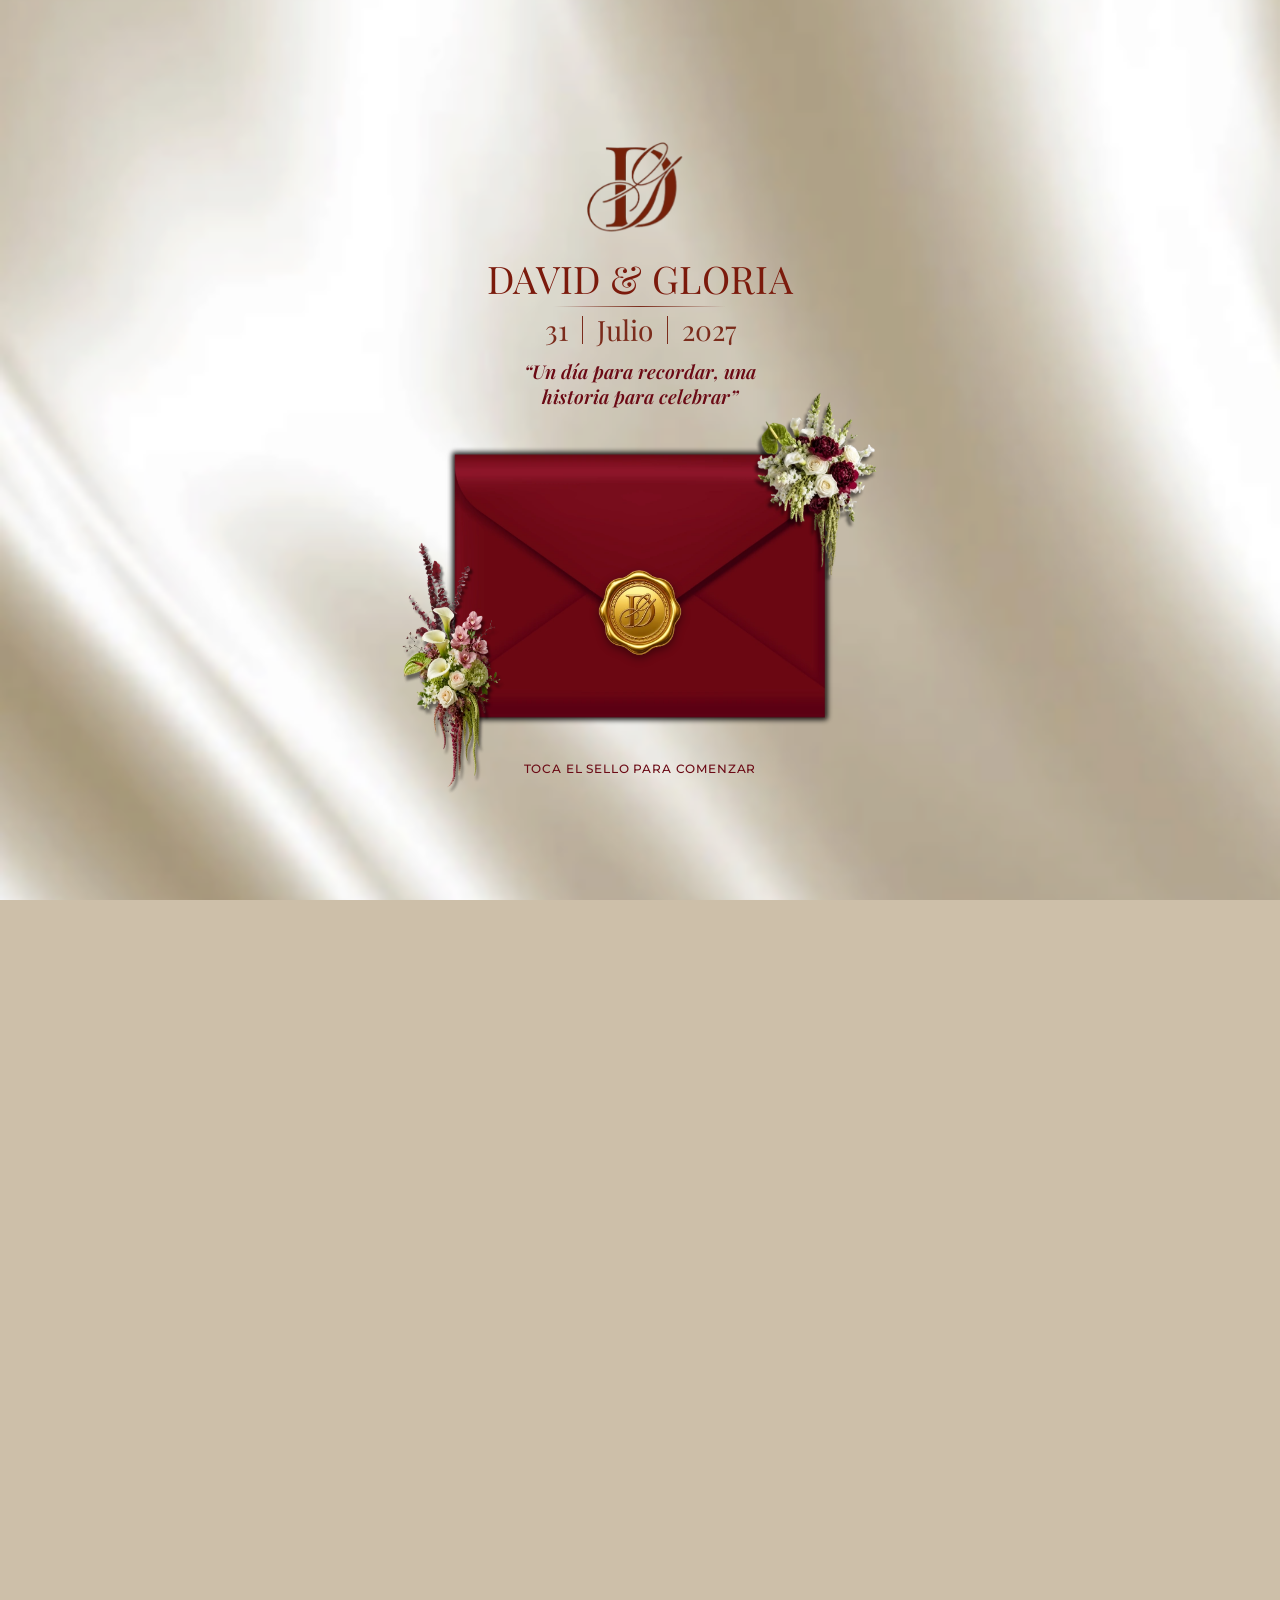
==== commit ef7bf766: "Detalles mejorados" ====
--- a/index.html
+++ b/index.html
@@ -61,8 +61,12 @@
           <span class="n1">David</span><span class="amp">&amp;</span><span class="n2">Gloria</span>
         </h2>
         <img class="it" style="--x:50;--y:215;--w:415;--h:165" src="assets/sobre2.0.webp" alt="" data-crop>
-        <img class="it" id="cardParents" style="--x:28;--y:340;--w:202" src="assets/carta2.webp" alt="">
-        <div class="it t parents" data-limit="#cardParents" style="--x:40;--y:405;--w:178;--fs:12">
+        <!--img class="it" id="cardParents" style="--x:28;--y:340;--w:230" src="assets/carta2.webp" alt=""-->
+        <img class="it" id="cardParents" style="--x:18;--y:329.8;--w:230" src="assets/carta2.webp" alt="">
+
+        <div class="it t parents" data-limit="#cardParents" style="--x:24;--y:420;--w:218;--fs:12">
+        <!--div class="it t parents" data-limit="#cardParents" style="--x:21;--y:419.8;--w:232;--fs:12"-->
+
           <p class="honor">TENEMOS EL HONOR DE INVITARTE A NUESTRA BODA</p>
           <p class="con">En compañía de nuestros padres</p>
           <p class="pp">Sr. David Ramírez García<br>Sra. Cristina Balderas Vera</p>
@@ -97,7 +101,7 @@
         <p class="it t cd-done" id="countdownDone" hidden style="--x:40;--y:22.5;--w:420;--fs:30"></p>
         <img class="it" style="--x:80;--y:142.5;--w:380" src="assets/calendario.webp" alt="Calendario de julio de 2027 con el día 31 marcado">
         <img class="it" style="--x:30;--y:322.5;--w:210" src="assets/flor7calend.webp" alt="">
-        <button class="it pill" id="calendarBtn" type="button" data-mw="150" style="--x:166;--y:648.5;--w:180;--h:62;--fs:19">AÑADIR A<br>CALENDARIO</button>
+        <button class="it pill" id="calendarBtn" type="button" data-mw="150" style="--x:166;--y:648.5;--w:180;--h:48;--fs:16">AÑADIR A<br>CALENDARIO</button>
         <br>
       </div>
 
@@ -131,7 +135,7 @@
     <section class="band silk">
       <div class="stage rv" style="--H:560">
         <h3 class="it t prog" data-mw="267" style="--x:0;--y:20;--w:512;--fs:66">Programa</h3>
-        <img class="it" style="--x:125;--y:115;--w:290" src="assets/programa.webp" alt="Línea de tiempo: 6:00 pm Ceremonia religiosa; 8:00 pm Recepción; 8:30 pm Primer baile de los novios; 9:00 pm Cena y banquete; 1:00 am Fin de la celebración">
+        <img class="it" style="--x:125;--y:115;--w:290" src="assets/programa1.webp" alt="Línea de tiempo: 6:00 pm Ceremonia religiosa; 8:00 pm Recepción; 8:30 pm Primer baile de los novios; 9:00 pm Cena y banquete; 1:00 am Fin de la celebración">
       </div>
       <div class="stage rv" style="--H:520">
         
--- a/styles.css
+++ b/styles.css
@@ -6,6 +6,7 @@
   --disp:"Playfair Display",Georgia,serif;
   --sans:"Montserrat",system-ui,sans-serif;
   --script:"Parisienne","Pinyon Script",cursive;
+  --fonts:"Pinyon Script",cursive;
   --calli:"Pinyon Script","Parisienne",cursive;
   --sec:clamp(30px,8vw,44px);
 
@@ -56,6 +57,7 @@
 .invitation.show{opacity:1;visibility:visible;transition:opacity .8s ease}
 .band{width:100%;display:flex;flex-direction:column;align-items:center;overflow:hidden}
 .silk{background:#c9bba5 url("assets/seda.webp") center/cover}
+
 .wine {
   background:
     radial-gradient(
@@ -158,7 +160,7 @@
 /* I/J */
 .prog{font-family:var(--calli);color:#6b0a15;font-weight:500;line-height:1;transform-origin:50% 50%;top:calc((var(--y) + 22)*100%/var(--H))}
 .fin{font-family:var(--serif);font-weight:600;color:#7b1220;line-height:1.2;letter-spacing:.02em}
-.esp{font-family:var(--script);color:#7b1220}
+.esp{font-family:var(--fonts);color:#7b1220}
 
 /* Estado normal: guinda con letras blancas */
 #rsvpButton {
@@ -265,9 +267,12 @@
 .end-orn i:first-child{background:linear-gradient(90deg,transparent,var(--wine));transform:scaleX(0);transform-origin:right}
 .end-orn i:last-child{background:linear-gradient(90deg,var(--wine),transparent);transform:scaleX(0);transform-origin:left}
 .end.in .end-orn i{transform:scaleX(1)}
-.end-thanks{font:italic 500 calc(clamp(15px,4.1vw,18px)*var(--tz,1))/1.35 var(--serif);max-width:78%;text-wrap:balance;opacity:.9}
+/*.end-thanks{font:italic 500 calc(clamp(15px,4.1vw,18px)*var(--tz,1))/1.35 var(--serif);max-width:78%;text-wrap:balance;opacity:.9}*/
+.end-thanks{font:italic 500 calc(clamp(17px,4.5vw,20px)*var(--tz,1))/1.35 var(--serif);max-width:78%;text-wrap:balance;opacity:.9}
+
 .end-names{font:400 calc(clamp(34px,9.5vw,44px)*var(--tz,1)*var(--k,1))/1.1 var(--calli);white-space:nowrap;margin-top:clamp(8px,2vw,12px)}
-.end-date{font:600 calc(clamp(11px,3vw,13px)*var(--tz,1)*var(--k,1))/1 var(--serif);white-space:nowrap;letter-spacing:.34em;margin-top:clamp(8px,2.2vw,12px);padding-left:.34em;opacity:.85}
+/*.end-date{font:600 calc(clamp(11px,3vw,13px)*var(--tz,1)*var(--k,1))/1 var(--serif);white-space:nowrap;letter-spacing:.34em;margin-top:clamp(8px,2.2vw,12px);padding-left:.34em;opacity:.85}*/
+.end-date{font:600 calc(clamp(13px,3.4vw,15px)*var(--tz,1)*var(--k,1))/1 var(--serif);white-space:nowrap;letter-spacing:.34em;margin-top:clamp(8px,2.2vw,12px);padding-left:.34em;opacity:.85;font-variant-numeric:lining-nums}
 
 
 
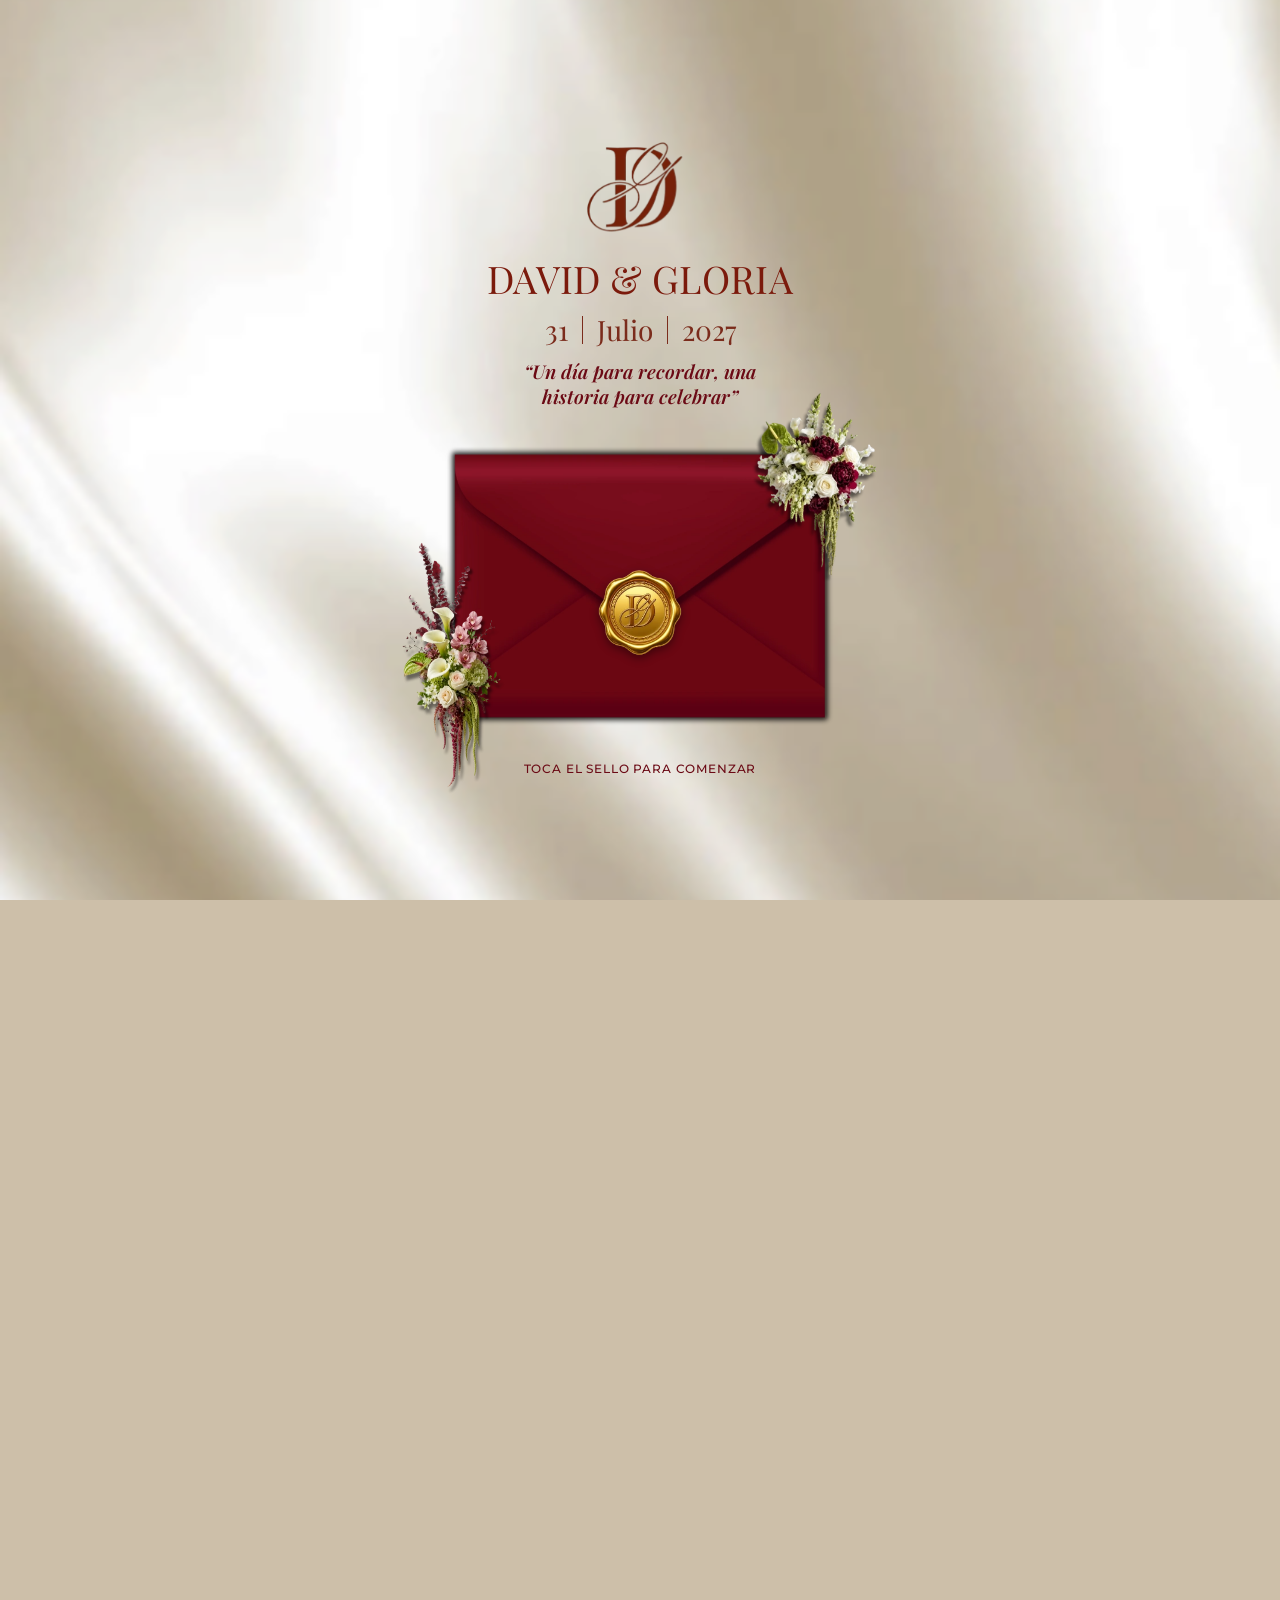
==== commit e79dbaf3: "Detalles" ====
--- a/index.html
+++ b/index.html
@@ -133,9 +133,16 @@
 
     <!-- I · Programa y J · Mensaje final -->
     <section class="band silk">
-      <div class="stage rv" style="--H:560">
-        <h3 class="it t prog" data-mw="267" style="--x:0;--y:20;--w:512;--fs:66">Programa</h3>
-        <img class="it" style="--x:125;--y:115;--w:290" src="assets/programa1.webp" alt="Línea de tiempo: 6:00 pm Ceremonia religiosa; 8:00 pm Recepción; 8:30 pm Primer baile de los novios; 9:00 pm Cena y banquete; 1:00 am Fin de la celebración">
+      <div class="stage rv" style="--H:710">
+         <!-- Arreglo floral superior -->
+        <img class="it" style="--x:15;--y:-50;--w:482" src="assets/CentroFlores.webp" alt="Arreglo floral">
+        <img class="it" style="--x:90;--y:190;--w:340" src="assets/CrataProgram.webp" alt="Carta de programa">
+
+        <!-- Título Programa -->
+        <h3 class="it t prog" data-mw="267" style="--x:0;--y:190;--w:512;--fs:66"> Programa </h3>
+        <!-- Línea de tiempo -->
+        
+        <img class="it" style="--x:125;--y:270;--w:280" src="assets/Programa2.webp" alt="Programa de boda">
       </div>
       <div class="stage rv" style="--H:520">
         
--- a/styles.css
+++ b/styles.css
@@ -56,9 +56,21 @@
 .invitation{width:100%;opacity:0;visibility:hidden}
 .invitation.show{opacity:1;visibility:visible;transition:opacity .8s ease}
 .band{width:100%;display:flex;flex-direction:column;align-items:center;overflow:hidden}
+
+/* Fondo estático: el fondo de cada banda queda fijo a la pantalla y solo el contenido se desliza encima.
+   (clip-path hace que el fondo fijo se vea solo dentro de su banda; funciona también en iPhone,
+   donde "background-attachment:fixed" no sirve.) */
+.band{position:relative;isolation:isolate;clip-path:inset(0)}
+.band::before{content:"";position:fixed;top:0;left:0;width:100%;height:100vh;height:100lvh;z-index:-1;background:inherit;pointer-events:none}
+.wine{--orn:var(--gold-soft)}
+.silk{--orn:var(--gold-deep)}
+.band:last-of-type{padding-bottom:0}
+
 .silk{background:#c9bba5 url("assets/seda.webp") center/cover}
-
-.wine {
+.wine{background:#4a060e url("assets/FondoW.webp") center/cover; padding: 6px 0  clamp(84px,20vw,120px);
+  gap: 0;}
+
+/*.wine {
   background:
     radial-gradient(
       ellipse at 18% 12%,
@@ -88,7 +100,8 @@
 
   padding: 6px 0  clamp(84px,20vw,120px);
   gap: 0;
-}
+}*/
+
 .stage{position:relative;width:min(100vw,480px);aspect-ratio:512/var(--H);container-type:inline-size;opacity:0;transform:translateY(24px);
   transition:opacity 1s ease,transform 1s ease}
 .stage.in{opacity:1;transform:none}
@@ -158,7 +171,7 @@
 .ev-title.r{font-size:calc(40*var(--u)*var(--k,1))}
 
 /* I/J */
-.prog{font-family:var(--calli);color:#6b0a15;font-weight:500;line-height:1;transform-origin:50% 50%;top:calc((var(--y) + 22)*100%/var(--H))}
+.prog{font-family:var(--calli);color:hsl(0, 0%, 100%);font-weight:500;line-height:1;transform-origin:50% 50%;top:calc((var(--y) + 22)*100%/var(--H))}
 .fin{font-family:var(--serif);font-weight:600;color:#7b1220;line-height:1.2;letter-spacing:.02em}
 .esp{font-family:var(--fonts);color:#7b1220}
 
@@ -236,9 +249,7 @@
 
 .intro-mono{animation:monoIn 1s cubic-bezier(.2,.7,.2,1) .15s both}
 .intro-names{position:relative;animation:introRise 1.1s cubic-bezier(.2,.7,.2,1) .5s both}
-.intro-names::after{content:"";position:absolute;left:22%;right:22%;bottom:-7px;height:1px;
-  background:linear-gradient(90deg,transparent,#7b2c1c,transparent);transform-origin:center;
-  animation:drawLine 1.2s ease 1.5s both}
+
 .intro-date{animation:introRise 1s cubic-bezier(.2,.7,.2,1) 1s both}
 .intro-date i{transform-origin:center;animation:growLine .8s ease 1.6s both}
 .intro-quote{animation:introRise 1.1s cubic-bezier(.2,.7,.2,1) 1.35s both}
